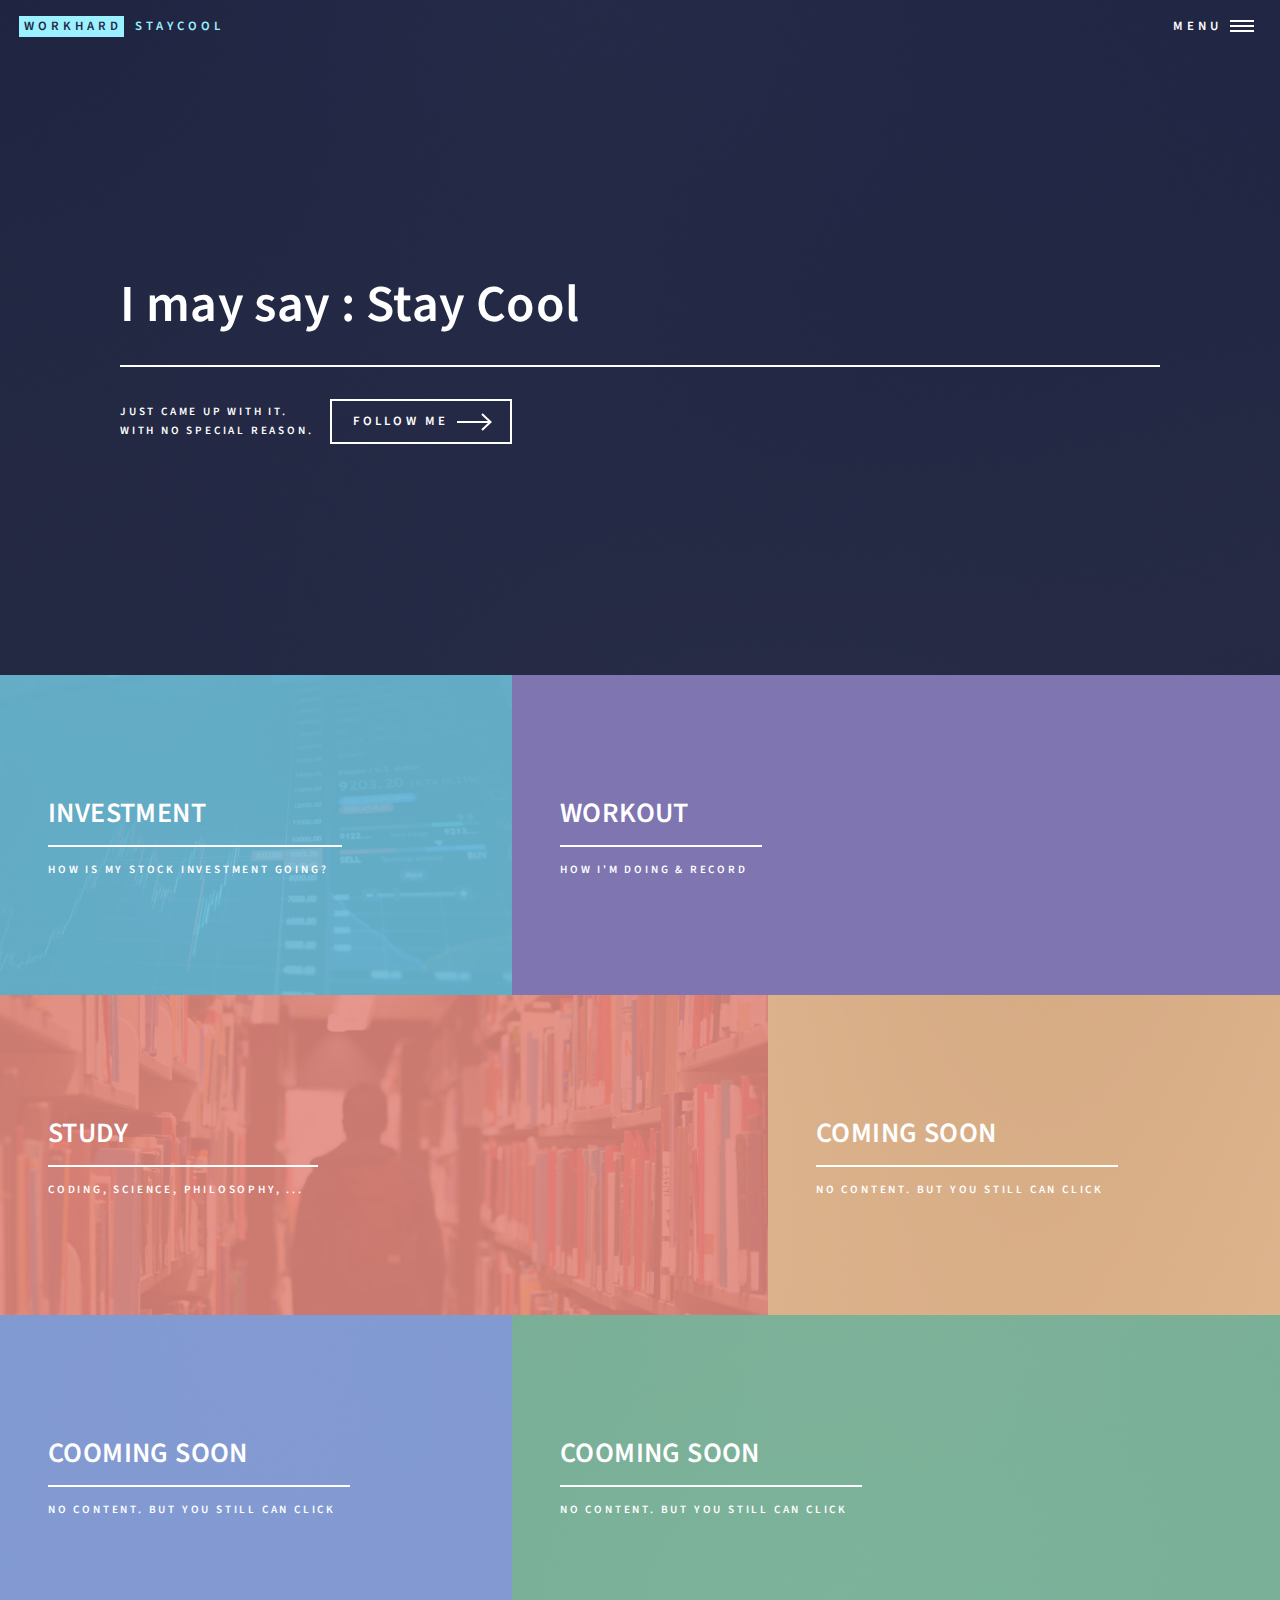
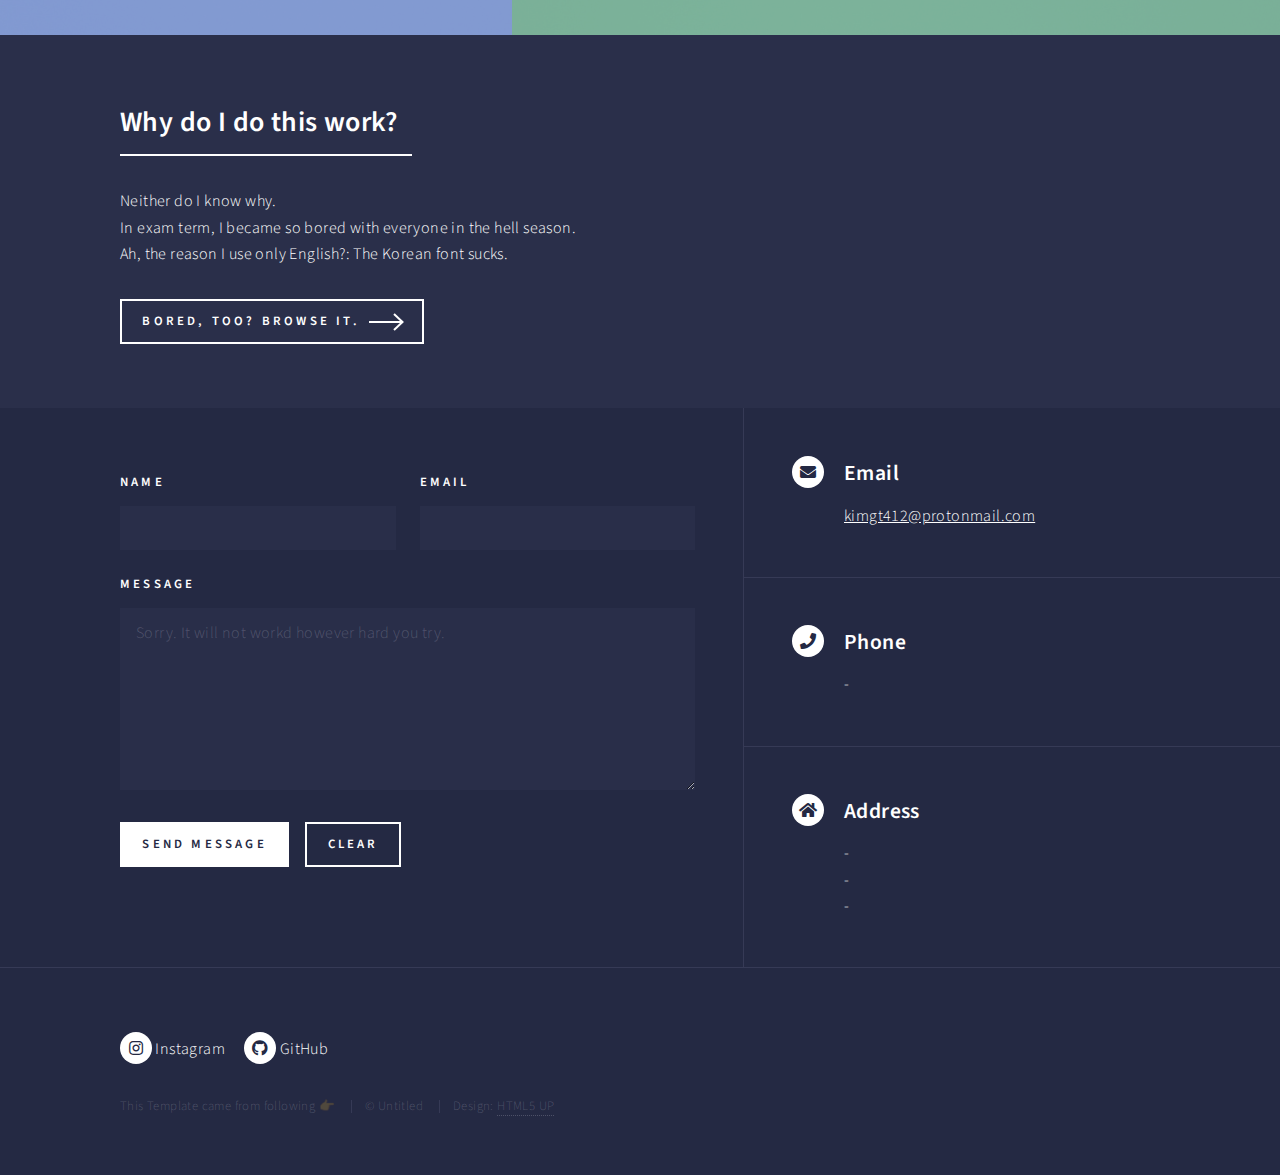
==== index.html @ 82e39ca2 "최초 편집한 전체 파일 올림." ====
<!DOCTYPE HTML>
<!--
	Forty by HTML5 UP
	html5up.net | @ajlkn
	Free for personal and commercial use under the CCA 3.0 license (html5up.net/license)
-->
<html>
	<head>
		<title>Forty by HTML5 UP</title>
		<meta charset="utf-8" />
		<meta name="viewport" content="width=device-width, initial-scale=1, user-scalable=no" />
		<link rel="stylesheet" href="assets/css/main.css" />
		<noscript><link rel="stylesheet" href="assets/css/noscript.css" /></noscript>
	</head>

	<body class="is-preload">

		<!-- Wrapper -->
			<div id="wrapper">

				<!-- Header -->
					<header id="header" class="alt">
						<a href="index.html" class="logo"><strong>WORKHARD</strong> <span>STAYCOOL</span></a>
						<nav>
							<a href="#menu">Menu</a>
						</nav>
					</header>

				<!-- Menu -->
					<nav id="menu">
						<ul class="links">
							<li><a href="index.html">Home</a></li>
							<li><a href="landing.html">Landing</a></li>
							<li><a href="generic.html">Generic</a></li>
							<li><a href="elements.html">Elements</a></li>
						</ul>
						<!-- <ul class="actions stacked">
							<li><a href="#" class="button primary fit">Get Started</a></li>
							<li><a href="#" class="button fit">Log In</a></li>
						</ul> -->
					</nav>

				<!-- Banner -->
					<section id="banner" class="major">
						<div class="inner">
							<header class="major">
								<h1>I may say : Stay Cool</h1>
							</header>
							<div class="content">
								<p>Just came up with it.<br />
								with no special reason.</p>
								<ul class="actions">
									<li><a href="#one" class="button next scrolly">FOLLOW ME</a></li>
								</ul>
							</div>
						</div>
					</section>

				<!-- Main -->
					<div id="main">

						<!-- One 첫번째 섹션 -->
							<section id="one" class="tiles">
								<article>
									<span class="image">
										<img src="images/photo-stock.jpg" alt="주식" />  <!-- images 파일에 넣어서 적용시켜야 한다! -->
									</span>
									<header class="major">
										<h3><a href="landing copy.html" class="link">INVESTMENT</a></h3>
										<p>HOW IS MY STOCK INVESTMENT GOING?</p>
									</header>
								</article>
								<article>
									<span class="image">
										<img src="images/photo-powerlift.jpg" alt="운동" />
									</span>
									<header class="major">
										<h3><a href="workout.html" class="link">WORKOUT</a></h3>
										<p>HOW I'M DOING & RECORD</p>
									</header>
								</article>
								<article>
									<span class="image">
										<img src="images/photo-study.jpg" alt="공부" />
									</span>
									<header class="major">
										<h3><a href="landing copy 2.html" class="link">STUDY</a></h3>
										<p>CODING, SCIENCE, PHILOSOPHY, ...</p>
									</header>
								</article>
								<article>
									<span class="image">
										<img src="images/pic04.jpg" alt="몰라" />
									</span>
									<header class="major">
										<h3><a href="landing.html" class="link">COMING SOON</a></h3>
										<p>NO CONTENT. BUT YOU STILL CAN CLICK</p>
									</header>
								</article>
								<article>
									<span class="image">
										<img src="images/pic05.jpg" alt="몰루" />
									</span>
									<header class="major">
										<h3><a href="landing.html" class="link">COOMING SOON</a></h3>
										<p>NO CONTENT. BUT YOU STILL CAN CLICK</p>
									</header>
								</article>
								<article>
									<span class="image">
										<img src="images/pic06.jpg" alt="몰랑" />
									</span>
									<header class="major">
										<h3><a href="landing.html" class="link">COOMING SOON</a></h3>
										<p>NO CONTENT. BUT YOU STILL CAN CLICK</p>
									</header>
								</article>
							</section>

						<!-- Two 두번째 섹션--> 
							<section id="two">
								<div class="inner">
									<header class="major">
										<h2>Why do I do this work?</h2>
									</header>
									<p>Neither do I know why.<br /> In exam term, I became so bored with everyone in the hell season. <br />Ah, the reason I use only English?: The Korean font sucks.</p>
									<ul class="actions">
										<li><a href="#one" class="button next scrolly">Bored, too? Browse it.</a></li>
									</ul>
								</div>
							</section>

					</div>

				<!-- Contact 홈페이지의 가장 아래 섹션-->
					<section id="contact">
						<div class="inner">
							<section>
								<form method="post" action="#">
									<div class="fields">
										<div class="field half">
											<label for="name">Name</label>
											<input type="text" name="name" id="name" />
										</div>
										<div class="field half">
											<label for="email">Email</label>
											<input type="text" name="email" id="email" />
										</div>
										<div class="field">
											<label for="message">Message</label>
											<textarea name="message" id="message" rows="6" placeholder="Sorry. It will not workd however hard you try."onfocus="placeholder=''" onblur="placeholder='Sorry. It will not workd however hard you try.'"></textarea>
											<!-- textarea 안에 placeholder 등의 속성을 추가 해 박스 안에 클릭하면 없어졌다가, 다른 데를 클릭하면 다시 나타나는 글씨를 추가함. -->
										</div>
									</div>
									<ul class="actions">
										<li><input type="submit" value="Send Message" class="primary" /></li>
										<li><input type="reset" value="Clear" /></li>
									</ul>
								</form>
							</section>
							<section class="split">
								<section>
									<div class="contact-method">
										<span class="icon solid alt fa-envelope"></span>
										<h3>Email</h3>
										<span><u>kimgt412@protonmail.com</u></span>
									</div>
								</section>
								<section>
									<div class="contact-method">
										<span class="icon solid alt fa-phone"></span>
										<h3>Phone</h3>
										<span>-</span>
									</div>
								</section>
								<section>
									<div class="contact-method">
										<span class="icon solid alt fa-home"></span>
										<h3>Address</h3>
										<span>-<br />
										-<br />
										-</span>
									</div>
								</section>
							</section>
						</div>
					</section>

				<!-- Footer -->
					<footer id="footer">
						<div class="inner">
							<ul class="icons">
								<!-- <li><a href="#" class="icon brands alt fa-twitter"><span class="label">Twitter</span></a></li> -->
								<!-- <li><a href="#" class="icon brands alt fa-facebook-f"><span class="label">Facebook</span></a></li> -->
								<li><a href="https://www.instagram.com/rxa_rbxo_02/" class="icon brands alt fa-instagram"><span class="label">   Instagram</span></a></li>
								<li><a href="https://github.com/easilyidentified" class="icon brands alt fa-github"><span class="label">   GitHub</span></a></li>
								<!-- <li><a href="#" class="icon brands alt fa-linkedin-in"><span class="label">LinkedIn</span></a></li> -->
							</ul>
							<ul class="copyright">
								<li>This Template came from following 👉</li>
								<li>&copy; Untitled</li>
								<li>Design: <a href="https://html5up.net">HTML5 UP</a></li>
							</ul>
						</div>
					</footer>

			</div>

		<!-- Scripts -->
			<script src="assets/js/jquery.min.js"></script>
			<script src="assets/js/jquery.scrolly.min.js"></script>
			<script src="assets/js/jquery.scrollex.min.js"></script>
			<script src="assets/js/browser.min.js"></script>
			<script src="assets/js/breakpoints.min.js"></script>
			<script src="assets/js/util.js"></script>
			<script src="assets/js/main.js"></script>

	</body>
</html>
---- assets/css/main.css ----
@import url(fontawesome-all.min.css);
@import url("https://fonts.googleapis.com/css?family=Source+Sans+Pro:300,300italic,600,600italic");

/*
	Forty by HTML5 UP
	html5up.net | @ajlkn
	Free for personal and commercial use under the CCA 3.0 license (html5up.net/license)
*/

html, body, div, span, applet, object,
iframe, h1, h2, h3, h4, h5, h6, p, blockquote,
pre, a, abbr, acronym, address, big, cite,
code, del, dfn, em, img, ins, kbd, q, s, samp,
small, strike, strong, sub, sup, tt, var, b,
u, i, center, dl, dt, dd, ol, ul, li, fieldset,
form, label, legend, table, caption, tbody,
tfoot, thead, tr, th, td, article, aside,
canvas, details, embed, figure, figcaption,
footer, header, hgroup, menu, nav, output, ruby,
section, summary, time, mark, audio, video {
	margin: 0;
	padding: 0;
	border: 0;
	font-size: 100%;
	font: inherit;
	vertical-align: baseline;}

article, aside, details, figcaption, figure,
footer, header, hgroup, menu, nav, section {
	display: block;}

body {
	line-height: 1;
}

ol, ul {
	list-style: none;
}

blockquote, q {
	quotes: none;
}

	blockquote:before, blockquote:after, q:before, q:after {
		content: '';
		content: none;
	}

table {
	border-collapse: collapse;
	border-spacing: 0;
}

body {
	-webkit-text-size-adjust: none;
}

mark {
	background-color: transparent;
	color: inherit;
}

input::-moz-focus-inner {
	border: 0;
	padding: 0;
}

input, select, textarea {
	-moz-appearance: none;
	-webkit-appearance: none;
	-ms-appearance: none;
	appearance: none;
}

/* Basic */

	@-ms-viewport {
		width: device-width;
	}

	body {
		-ms-overflow-style: scrollbar;
	}

	@media screen and (max-width: 480px) {

		html, body {
			min-width: 320px;
		}

	}

	html {
		box-sizing: border-box;
	}

	*, *:before, *:after {
		box-sizing: inherit;
	}

	body {
		background: #242943;
	}

		body.is-preload *, body.is-preload *:before, body.is-preload *:after {
			-moz-animation: none !important;
			-webkit-animation: none !important;
			-ms-animation: none !important;
			animation: none !important;
			-moz-transition: none !important;
			-webkit-transition: none !important;
			-ms-transition: none !important;
			transition: none !important;
		}

/* Type */

	body, input, select, textarea {
		color: #ffffff;
		font-family: "Source Sans Pro", Helvetica, sans-serif;
		font-size: 17pt;
		font-weight: 300;
		letter-spacing: 0.025em;
		line-height: 1.65;
	}

		@media screen and (max-width: 1680px) {

			body, input, select, textarea {
				font-size: 14pt;
			}

		}

		@media screen and (max-width: 1280px) {

			body, input, select, textarea {
				font-size: 12pt;
			}

		}

		@media screen and (max-width: 360px) {

			body, input, select, textarea {
				font-size: 11pt;
			}

		}

	a {
		-moz-transition: color 0.2s ease-in-out, border-bottom-color 0.2s ease-in-out;
		-webkit-transition: color 0.2s ease-in-out, border-bottom-color 0.2s ease-in-out;
		-ms-transition: color 0.2s ease-in-out, border-bottom-color 0.2s ease-in-out;
		transition: color 0.2s ease-in-out, border-bottom-color 0.2s ease-in-out;
		border-bottom: dotted 1px;
		color: inherit;
		text-decoration: none;
	}

		a:hover {
			border-bottom-color: transparent;
			color: #9bf1ff !important;
		}

		a:active {
			color: #53e3fb !important;
		}

	strong, b {
		color: #ffffff;
		font-weight: 600;
	}

	em, i {
		font-style: italic;
	}

	p {
		margin: 0 0 2em 0;
	}

	h1, h2, h3, h4, h5, h6 {
		color: #ffffff;
		font-weight: 600;
		line-height: 1.65;
		margin: 0 0 1em 0;
	}

		h1 a, h2 a, h3 a, h4 a, h5 a, h6 a {
			color: inherit;
			border-bottom: 0;
		}

	h1 {
		font-size: 2.5em;
	}

	h2 {
		font-size: 1.75em;
	}

	h3 {
		font-size: 1.35em;
	}

	h4 {
		font-size: 1.1em;
	}

	h5 {
		font-size: 0.9em;
	}

	h6 {
		font-size: 0.7em;
	}

	@media screen and (max-width: 736px) {

		h1 {
			font-size: 2em;
		}

		h2 {
			font-size: 1.5em;
		}

		h3 {
			font-size: 1.25em;
		}

	}

	sub {
		font-size: 0.8em;
		position: relative;
		top: 0.5em;
	}

	sup {
		font-size: 0.8em;
		position: relative;
		top: -0.5em;
	}

	blockquote {
		border-left: solid 4px rgba(212, 212, 255, 0.1);
		font-style: italic;
		margin: 0 0 2em 0;
		padding: 0.5em 0 0.5em 2em;
	}

	code {
		background: rgba(212, 212, 255, 0.035);
		font-family: "Courier New", monospace;
		font-size: 0.9em;
		margin: 0 0.25em;
		padding: 0.25em 0.65em;
	}

	pre {
		-webkit-overflow-scrolling: touch;
		font-family: "Courier New", monospace;
		font-size: 0.9em;
		margin: 0 0 2em 0;
	}

		pre code {
			display: block;
			line-height: 1.75;
			padding: 1em 1.5em;
			overflow-x: auto;
		}

	hr {
		border: 0;
		border-bottom: solid 1px rgba(212, 212, 255, 0.1);
		margin: 2em 0;
	}

		hr.major {
			margin: 3em 0;
		}

	.align-left {
		text-align: left;
	}

	.align-center {
		text-align: center;
	}

	.align-right {
		text-align: right;
	}

/* Row */

	.row {
		display: flex;
		flex-wrap: wrap;
		box-sizing: border-box;
		align-items: stretch;
	}

		.row > * {
			box-sizing: border-box;
		}

		.row.gtr-uniform > * > :last-child {
			margin-bottom: 0;
		}

		.row.aln-left {
			justify-content: flex-start;
		}

		.row.aln-center {
			justify-content: center;
		}

		.row.aln-right {
			justify-content: flex-end;
		}

		.row.aln-top {
			align-items: flex-start;
		}

		.row.aln-middle {
			align-items: center;
		}

		.row.aln-bottom {
			align-items: flex-end;
		}

		.row > .imp {
			order: -1;
		}

		.row > .col-1 {
			width: 8.33333%;
		}

		.row > .off-1 {
			margin-left: 8.33333%;
		}

		.row > .col-2 {
			width: 16.66667%;
		}

		.row > .off-2 {
			margin-left: 16.66667%;
		}

		.row > .col-3 {
			width: 25%;
		}

		.row > .off-3 {
			margin-left: 25%;
		}

		.row > .col-4 {
			width: 33.33333%;
		}

		.row > .off-4 {
			margin-left: 33.33333%;
		}

		.row > .col-5 {
			width: 41.66667%;
		}

		.row > .off-5 {
			margin-left: 41.66667%;
		}

		.row > .col-6 {
			width: 50%;
		}

		.row > .off-6 {
			margin-left: 50%;
		}

		.row > .col-7 {
			width: 58.33333%;
		}

		.row > .off-7 {
			margin-left: 58.33333%;
		}

		.row > .col-8 {
			width: 66.66667%;
		}

		.row > .off-8 {
			margin-left: 66.66667%;
		}

		.row > .col-9 {
			width: 75%;
		}

		.row > .off-9 {
			margin-left: 75%;
		}

		.row > .col-10 {
			width: 83.33333%;
		}

		.row > .off-10 {
			margin-left: 83.33333%;
		}

		.row > .col-11 {
			width: 91.66667%;
		}

		.row > .off-11 {
			margin-left: 91.66667%;
		}

		.row > .col-12 {
			width: 100%;
		}

		.row > .off-12 {
			margin-left: 100%;
		}

		.row.gtr-0 {
			margin-top: 0;
			margin-left: 0em;
		}

			.row.gtr-0 > * {
				padding: 0 0 0 0em;
			}

			.row.gtr-0.gtr-uniform {
				margin-top: 0em;
			}

				.row.gtr-0.gtr-uniform > * {
					padding-top: 0em;
				}

		.row.gtr-25 {
			margin-top: 0;
			margin-left: -0.5em;
		}

			.row.gtr-25 > * {
				padding: 0 0 0 0.5em;
			}

			.row.gtr-25.gtr-uniform {
				margin-top: -0.5em;
			}

				.row.gtr-25.gtr-uniform > * {
					padding-top: 0.5em;
				}

		.row.gtr-50 {
			margin-top: 0;
			margin-left: -1em;
		}

			.row.gtr-50 > * {
				padding: 0 0 0 1em;
			}

			.row.gtr-50.gtr-uniform {
				margin-top: -1em;
			}

				.row.gtr-50.gtr-uniform > * {
					padding-top: 1em;
				}

		.row {
			margin-top: 0;
			margin-left: -2em;
		}

			.row > * {
				padding: 0 0 0 2em;
			}

			.row.gtr-uniform {
				margin-top: -2em;
			}

				.row.gtr-uniform > * {
					padding-top: 2em;
				}

		.row.gtr-150 {
			margin-top: 0;
			margin-left: -3em;
		}

			.row.gtr-150 > * {
				padding: 0 0 0 3em;
			}

			.row.gtr-150.gtr-uniform {
				margin-top: -3em;
			}

				.row.gtr-150.gtr-uniform > * {
					padding-top: 3em;
				}

		.row.gtr-200 {
			margin-top: 0;
			margin-left: -4em;
		}

			.row.gtr-200 > * {
				padding: 0 0 0 4em;
			}

			.row.gtr-200.gtr-uniform {
				margin-top: -4em;
			}

				.row.gtr-200.gtr-uniform > * {
					padding-top: 4em;
				}

		@media screen and (max-width: 1680px) {

			.row {
				display: flex;
				flex-wrap: wrap;
				box-sizing: border-box;
				align-items: stretch;
			}

				.row > * {
					box-sizing: border-box;
				}

				.row.gtr-uniform > * > :last-child {
					margin-bottom: 0;
				}

				.row.aln-left {
					justify-content: flex-start;
				}

				.row.aln-center {
					justify-content: center;
				}

				.row.aln-right {
					justify-content: flex-end;
				}

				.row.aln-top {
					align-items: flex-start;
				}

				.row.aln-middle {
					align-items: center;
				}

				.row.aln-bottom {
					align-items: flex-end;
				}

				.row > .imp-xlarge {
					order: -1;
				}

				.row > .col-1-xlarge {
					width: 8.33333%;
				}

				.row > .off-1-xlarge {
					margin-left: 8.33333%;
				}

				.row > .col-2-xlarge {
					width: 16.66667%;
				}

				.row > .off-2-xlarge {
					margin-left: 16.66667%;
				}

				.row > .col-3-xlarge {
					width: 25%;
				}

				.row > .off-3-xlarge {
					margin-left: 25%;
				}

				.row > .col-4-xlarge {
					width: 33.33333%;
				}

				.row > .off-4-xlarge {
					margin-left: 33.33333%;
				}

				.row > .col-5-xlarge {
					width: 41.66667%;
				}

				.row > .off-5-xlarge {
					margin-left: 41.66667%;
				}

				.row > .col-6-xlarge {
					width: 50%;
				}

				.row > .off-6-xlarge {
					margin-left: 50%;
				}

				.row > .col-7-xlarge {
					width: 58.33333%;
				}

				.row > .off-7-xlarge {
					margin-left: 58.33333%;
				}

				.row > .col-8-xlarge {
					width: 66.66667%;
				}

				.row > .off-8-xlarge {
					margin-left: 66.66667%;
				}

				.row > .col-9-xlarge {
					width: 75%;
				}

				.row > .off-9-xlarge {
					margin-left: 75%;
				}

				.row > .col-10-xlarge {
					width: 83.33333%;
				}

				.row > .off-10-xlarge {
					margin-left: 83.33333%;
				}

				.row > .col-11-xlarge {
					width: 91.66667%;
				}

				.row > .off-11-xlarge {
					margin-left: 91.66667%;
				}

				.row > .col-12-xlarge {
					width: 100%;
				}

				.row > .off-12-xlarge {
					margin-left: 100%;
				}

				.row.gtr-0 {
					margin-top: 0;
					margin-left: 0em;
				}

					.row.gtr-0 > * {
						padding: 0 0 0 0em;
					}

					.row.gtr-0.gtr-uniform {
						margin-top: 0em;
					}

						.row.gtr-0.gtr-uniform > * {
							padding-top: 0em;
						}

				.row.gtr-25 {
					margin-top: 0;
					margin-left: -0.5em;
				}

					.row.gtr-25 > * {
						padding: 0 0 0 0.5em;
					}

					.row.gtr-25.gtr-uniform {
						margin-top: -0.5em;
					}

						.row.gtr-25.gtr-uniform > * {
							padding-top: 0.5em;
						}

				.row.gtr-50 {
					margin-top: 0;
					margin-left: -1em;
				}

					.row.gtr-50 > * {
						padding: 0 0 0 1em;
					}

					.row.gtr-50.gtr-uniform {
						margin-top: -1em;
					}

						.row.gtr-50.gtr-uniform > * {
							padding-top: 1em;
						}

				.row {
					margin-top: 0;
					margin-left: -2em;
				}

					.row > * {
						padding: 0 0 0 2em;
					}

					.row.gtr-uniform {
						margin-top: -2em;
					}

						.row.gtr-uniform > * {
							padding-top: 2em;
						}

				.row.gtr-150 {
					margin-top: 0;
					margin-left: -3em;
				}

					.row.gtr-150 > * {
						padding: 0 0 0 3em;
					}

					.row.gtr-150.gtr-uniform {
						margin-top: -3em;
					}

						.row.gtr-150.gtr-uniform > * {
							padding-top: 3em;
						}

				.row.gtr-200 {
					margin-top: 0;
					margin-left: -4em;
				}

					.row.gtr-200 > * {
						padding: 0 0 0 4em;
					}

					.row.gtr-200.gtr-uniform {
						margin-top: -4em;
					}

						.row.gtr-200.gtr-uniform > * {
							padding-top: 4em;
						}

		}

		@media screen and (max-width: 1280px) {

			.row {
				display: flex;
				flex-wrap: wrap;
				box-sizing: border-box;
				align-items: stretch;
			}

				.row > * {
					box-sizing: border-box;
				}

				.row.gtr-uniform > * > :last-child {
					margin-bottom: 0;
				}

				.row.aln-left {
					justify-content: flex-start;
				}

				.row.aln-center {
					justify-content: center;
				}

				.row.aln-right {
					justify-content: flex-end;
				}

				.row.aln-top {
					align-items: flex-start;
				}

				.row.aln-middle {
					align-items: center;
				}

				.row.aln-bottom {
					align-items: flex-end;
				}

				.row > .imp-large {
					order: -1;
				}

				.row > .col-1-large {
					width: 8.33333%;
				}

				.row > .off-1-large {
					margin-left: 8.33333%;
				}

				.row > .col-2-large {
					width: 16.66667%;
				}

				.row > .off-2-large {
					margin-left: 16.66667%;
				}

				.row > .col-3-large {
					width: 25%;
				}

				.row > .off-3-large {
					margin-left: 25%;
				}

				.row > .col-4-large {
					width: 33.33333%;
				}

				.row > .off-4-large {
					margin-left: 33.33333%;
				}

				.row > .col-5-large {
					width: 41.66667%;
				}

				.row > .off-5-large {
					margin-left: 41.66667%;
				}

				.row > .col-6-large {
					width: 50%;
				}

				.row > .off-6-large {
					margin-left: 50%;
				}

				.row > .col-7-large {
					width: 58.33333%;
				}

				.row > .off-7-large {
					margin-left: 58.33333%;
				}

				.row > .col-8-large {
					width: 66.66667%;
				}

				.row > .off-8-large {
					margin-left: 66.66667%;
				}

				.row > .col-9-large {
					width: 75%;
				}

				.row > .off-9-large {
					margin-left: 75%;
				}

				.row > .col-10-large {
					width: 83.33333%;
				}

				.row > .off-10-large {
					margin-left: 83.33333%;
				}

				.row > .col-11-large {
					width: 91.66667%;
				}

				.row > .off-11-large {
					margin-left: 91.66667%;
				}

				.row > .col-12-large {
					width: 100%;
				}

				.row > .off-12-large {
					margin-left: 100%;
				}

				.row.gtr-0 {
					margin-top: 0;
					margin-left: 0em;
				}

					.row.gtr-0 > * {
						padding: 0 0 0 0em;
					}

					.row.gtr-0.gtr-uniform {
						margin-top: 0em;
					}

						.row.gtr-0.gtr-uniform > * {
							padding-top: 0em;
						}

				.row.gtr-25 {
					margin-top: 0;
					margin-left: -0.375em;
				}

					.row.gtr-25 > * {
						padding: 0 0 0 0.375em;
					}

					.row.gtr-25.gtr-uniform {
						margin-top: -0.375em;
					}

						.row.gtr-25.gtr-uniform > * {
							padding-top: 0.375em;
						}

				.row.gtr-50 {
					margin-top: 0;
					margin-left: -0.75em;
				}

					.row.gtr-50 > * {
						padding: 0 0 0 0.75em;
					}

					.row.gtr-50.gtr-uniform {
						margin-top: -0.75em;
					}

						.row.gtr-50.gtr-uniform > * {
							padding-top: 0.75em;
						}

				.row {
					margin-top: 0;
					margin-left: -1.5em;
				}

					.row > * {
						padding: 0 0 0 1.5em;
					}

					.row.gtr-uniform {
						margin-top: -1.5em;
					}

						.row.gtr-uniform > * {
							padding-top: 1.5em;
						}

				.row.gtr-150 {
					margin-top: 0;
					margin-left: -2.25em;
				}

					.row.gtr-150 > * {
						padding: 0 0 0 2.25em;
					}

					.row.gtr-150.gtr-uniform {
						margin-top: -2.25em;
					}

						.row.gtr-150.gtr-uniform > * {
							padding-top: 2.25em;
						}

				.row.gtr-200 {
					margin-top: 0;
					margin-left: -3em;
				}

					.row.gtr-200 > * {
						padding: 0 0 0 3em;
					}

					.row.gtr-200.gtr-uniform {
						margin-top: -3em;
					}

						.row.gtr-200.gtr-uniform > * {
							padding-top: 3em;
						}

		}

		@media screen and (max-width: 980px) {

			.row {
				display: flex;
				flex-wrap: wrap;
				box-sizing: border-box;
				align-items: stretch;
			}

				.row > * {
					box-sizing: border-box;
				}

				.row.gtr-uniform > * > :last-child {
					margin-bottom: 0;
				}

				.row.aln-left {
					justify-content: flex-start;
				}

				.row.aln-center {
					justify-content: center;
				}

				.row.aln-right {
					justify-content: flex-end;
				}

				.row.aln-top {
					align-items: flex-start;
				}

				.row.aln-middle {
					align-items: center;
				}

				.row.aln-bottom {
					align-items: flex-end;
				}

				.row > .imp-medium {
					order: -1;
				}

				.row > .col-1-medium {
					width: 8.33333%;
				}

				.row > .off-1-medium {
					margin-left: 8.33333%;
				}

				.row > .col-2-medium {
					width: 16.66667%;
				}

				.row > .off-2-medium {
					margin-left: 16.66667%;
				}

				.row > .col-3-medium {
					width: 25%;
				}

				.row > .off-3-medium {
					margin-left: 25%;
				}

				.row > .col-4-medium {
					width: 33.33333%;
				}

				.row > .off-4-medium {
					margin-left: 33.33333%;
				}

				.row > .col-5-medium {
					width: 41.66667%;
				}

				.row > .off-5-medium {
					margin-left: 41.66667%;
				}

				.row > .col-6-medium {
					width: 50%;
				}

				.row > .off-6-medium {
					margin-left: 50%;
				}

				.row > .col-7-medium {
					width: 58.33333%;
				}

				.row > .off-7-medium {
					margin-left: 58.33333%;
				}

				.row > .col-8-medium {
					width: 66.66667%;
				}

				.row > .off-8-medium {
					margin-left: 66.66667%;
				}

				.row > .col-9-medium {
					width: 75%;
				}

				.row > .off-9-medium {
					margin-left: 75%;
				}

				.row > .col-10-medium {
					width: 83.33333%;
				}

				.row > .off-10-medium {
					margin-left: 83.33333%;
				}

				.row > .col-11-medium {
					width: 91.66667%;
				}

				.row > .off-11-medium {
					margin-left: 91.66667%;
				}

				.row > .col-12-medium {
					width: 100%;
				}

				.row > .off-12-medium {
					margin-left: 100%;
				}

				.row.gtr-0 {
					margin-top: 0;
					margin-left: 0em;
				}

					.row.gtr-0 > * {
						padding: 0 0 0 0em;
					}

					.row.gtr-0.gtr-uniform {
						margin-top: 0em;
					}

						.row.gtr-0.gtr-uniform > * {
							padding-top: 0em;
						}

				.row.gtr-25 {
					margin-top: 0;
					margin-left: -0.375em;
				}

					.row.gtr-25 > * {
						padding: 0 0 0 0.375em;
					}

					.row.gtr-25.gtr-uniform {
						margin-top: -0.375em;
					}

						.row.gtr-25.gtr-uniform > * {
							padding-top: 0.375em;
						}

				.row.gtr-50 {
					margin-top: 0;
					margin-left: -0.75em;
				}

					.row.gtr-50 > * {
						padding: 0 0 0 0.75em;
					}

					.row.gtr-50.gtr-uniform {
						margin-top: -0.75em;
					}

						.row.gtr-50.gtr-uniform > * {
							padding-top: 0.75em;
						}

				.row {
					margin-top: 0;
					margin-left: -1.5em;
				}

					.row > * {
						padding: 0 0 0 1.5em;
					}

					.row.gtr-uniform {
						margin-top: -1.5em;
					}

						.row.gtr-uniform > * {
							padding-top: 1.5em;
						}

				.row.gtr-150 {
					margin-top: 0;
					margin-left: -2.25em;
				}

					.row.gtr-150 > * {
						padding: 0 0 0 2.25em;
					}

					.row.gtr-150.gtr-uniform {
						margin-top: -2.25em;
					}

						.row.gtr-150.gtr-uniform > * {
							padding-top: 2.25em;
						}

				.row.gtr-200 {
					margin-top: 0;
					margin-left: -3em;
				}

					.row.gtr-200 > * {
						padding: 0 0 0 3em;
					}

					.row.gtr-200.gtr-uniform {
						margin-top: -3em;
					}

						.row.gtr-200.gtr-uniform > * {
							padding-top: 3em;
						}

		}

		@media screen and (max-width: 736px) {

			.row {
				display: flex;
				flex-wrap: wrap;
				box-sizing: border-box;
				align-items: stretch;
			}

				.row > * {
					box-sizing: border-box;
				}

				.row.gtr-uniform > * > :last-child {
					margin-bottom: 0;
				}

				.row.aln-left {
					justify-content: flex-start;
				}

				.row.aln-center {
					justify-content: center;
				}

				.row.aln-right {
					justify-content: flex-end;
				}

				.row.aln-top {
					align-items: flex-start;
				}

				.row.aln-middle {
					align-items: center;
				}

				.row.aln-bottom {
					align-items: flex-end;
				}

				.row > .imp-small {
					order: -1;
				}

				.row > .col-1-small {
					width: 8.33333%;
				}

				.row > .off-1-small {
					margin-left: 8.33333%;
				}

				.row > .col-2-small {
					width: 16.66667%;
				}

				.row > .off-2-small {
					margin-left: 16.66667%;
				}

				.row > .col-3-small {
					width: 25%;
				}

				.row > .off-3-small {
					margin-left: 25%;
				}

				.row > .col-4-small {
					width: 33.33333%;
				}

				.row > .off-4-small {
					margin-left: 33.33333%;
				}

				.row > .col-5-small {
					width: 41.66667%;
				}

				.row > .off-5-small {
					margin-left: 41.66667%;
				}

				.row > .col-6-small {
					width: 50%;
				}

				.row > .off-6-small {
					margin-left: 50%;
				}

				.row > .col-7-small {
					width: 58.33333%;
				}

				.row > .off-7-small {
					margin-left: 58.33333%;
				}

				.row > .col-8-small {
					width: 66.66667%;
				}

				.row > .off-8-small {
					margin-left: 66.66667%;
				}

				.row > .col-9-small {
					width: 75%;
				}

				.row > .off-9-small {
					margin-left: 75%;
				}

				.row > .col-10-small {
					width: 83.33333%;
				}

				.row > .off-10-small {
					margin-left: 83.33333%;
				}

				.row > .col-11-small {
					width: 91.66667%;
				}

				.row > .off-11-small {
					margin-left: 91.66667%;
				}

				.row > .col-12-small {
					width: 100%;
				}

				.row > .off-12-small {
					margin-left: 100%;
				}

				.row.gtr-0 {
					margin-top: 0;
					margin-left: 0em;
				}

					.row.gtr-0 > * {
						padding: 0 0 0 0em;
					}

					.row.gtr-0.gtr-uniform {
						margin-top: 0em;
					}

						.row.gtr-0.gtr-uniform > * {
							padding-top: 0em;
						}

				.row.gtr-25 {
					margin-top: 0;
					margin-left: -0.3125em;
				}

					.row.gtr-25 > * {
						padding: 0 0 0 0.3125em;
					}

					.row.gtr-25.gtr-uniform {
						margin-top: -0.3125em;
					}

						.row.gtr-25.gtr-uniform > * {
							padding-top: 0.3125em;
						}

				.row.gtr-50 {
					margin-top: 0;
					margin-left: -0.625em;
				}

					.row.gtr-50 > * {
						padding: 0 0 0 0.625em;
					}

					.row.gtr-50.gtr-uniform {
						margin-top: -0.625em;
					}

						.row.gtr-50.gtr-uniform > * {
							padding-top: 0.625em;
						}

				.row {
					margin-top: 0;
					margin-left: -1.25em;
				}

					.row > * {
						padding: 0 0 0 1.25em;
					}

					.row.gtr-uniform {
						margin-top: -1.25em;
					}

						.row.gtr-uniform > * {
							padding-top: 1.25em;
						}

				.row.gtr-150 {
					margin-top: 0;
					margin-left: -1.875em;
				}

					.row.gtr-150 > * {
						padding: 0 0 0 1.875em;
					}

					.row.gtr-150.gtr-uniform {
						margin-top: -1.875em;
					}

						.row.gtr-150.gtr-uniform > * {
							padding-top: 1.875em;
						}

				.row.gtr-200 {
					margin-top: 0;
					margin-left: -2.5em;
				}

					.row.gtr-200 > * {
						padding: 0 0 0 2.5em;
					}

					.row.gtr-200.gtr-uniform {
						margin-top: -2.5em;
					}

						.row.gtr-200.gtr-uniform > * {
							padding-top: 2.5em;
						}

		}

		@media screen and (max-width: 480px) {

			.row {
				display: flex;
				flex-wrap: wrap;
				box-sizing: border-box;
				align-items: stretch;
			}

				.row > * {
					box-sizing: border-box;
				}

				.row.gtr-uniform > * > :last-child {
					margin-bottom: 0;
				}

				.row.aln-left {
					justify-content: flex-start;
				}

				.row.aln-center {
					justify-content: center;
				}

				.row.aln-right {
					justify-content: flex-end;
				}

				.row.aln-top {
					align-items: flex-start;
				}

				.row.aln-middle {
					align-items: center;
				}

				.row.aln-bottom {
					align-items: flex-end;
				}

				.row > .imp-xsmall {
					order: -1;
				}

				.row > .col-1-xsmall {
					width: 8.33333%;
				}

				.row > .off-1-xsmall {
					margin-left: 8.33333%;
				}

				.row > .col-2-xsmall {
					width: 16.66667%;
				}

				.row > .off-2-xsmall {
					margin-left: 16.66667%;
				}

				.row > .col-3-xsmall {
					width: 25%;
				}

				.row > .off-3-xsmall {
					margin-left: 25%;
				}

				.row > .col-4-xsmall {
					width: 33.33333%;
				}

				.row > .off-4-xsmall {
					margin-left: 33.33333%;
				}

				.row > .col-5-xsmall {
					width: 41.66667%;
				}

				.row > .off-5-xsmall {
					margin-left: 41.66667%;
				}

				.row > .col-6-xsmall {
					width: 50%;
				}

				.row > .off-6-xsmall {
					margin-left: 50%;
				}

				.row > .col-7-xsmall {
					width: 58.33333%;
				}

				.row > .off-7-xsmall {
					margin-left: 58.33333%;
				}

				.row > .col-8-xsmall {
					width: 66.66667%;
				}

				.row > .off-8-xsmall {
					margin-left: 66.66667%;
				}

				.row > .col-9-xsmall {
					width: 75%;
				}

				.row > .off-9-xsmall {
					margin-left: 75%;
				}

				.row > .col-10-xsmall {
					width: 83.33333%;
				}

				.row > .off-10-xsmall {
					margin-left: 83.33333%;
				}

				.row > .col-11-xsmall {
					width: 91.66667%;
				}

				.row > .off-11-xsmall {
					margin-left: 91.66667%;
				}

				.row > .col-12-xsmall {
					width: 100%;
				}

				.row > .off-12-xsmall {
					margin-left: 100%;
				}

				.row.gtr-0 {
					margin-top: 0;
					margin-left: 0em;
				}

					.row.gtr-0 > * {
						padding: 0 0 0 0em;
					}

					.row.gtr-0.gtr-uniform {
						margin-top: 0em;
					}

						.row.gtr-0.gtr-uniform > * {
							padding-top: 0em;
						}

				.row.gtr-25 {
					margin-top: 0;
					margin-left: -0.3125em;
				}

					.row.gtr-25 > * {
						padding: 0 0 0 0.3125em;
					}

					.row.gtr-25.gtr-uniform {
						margin-top: -0.3125em;
					}

						.row.gtr-25.gtr-uniform > * {
							padding-top: 0.3125em;
						}

				.row.gtr-50 {
					margin-top: 0;
					margin-left: -0.625em;
				}

					.row.gtr-50 > * {
						padding: 0 0 0 0.625em;
					}

					.row.gtr-50.gtr-uniform {
						margin-top: -0.625em;
					}

						.row.gtr-50.gtr-uniform > * {
							padding-top: 0.625em;
						}

				.row {
					margin-top: 0;
					margin-left: -1.25em;
				}

					.row > * {
						padding: 0 0 0 1.25em;
					}

					.row.gtr-uniform {
						margin-top: -1.25em;
					}

						.row.gtr-uniform > * {
							padding-top: 1.25em;
						}

				.row.gtr-150 {
					margin-top: 0;
					margin-left: -1.875em;
				}

					.row.gtr-150 > * {
						padding: 0 0 0 1.875em;
					}

					.row.gtr-150.gtr-uniform {
						margin-top: -1.875em;
					}

						.row.gtr-150.gtr-uniform > * {
							padding-top: 1.875em;
						}

				.row.gtr-200 {
					margin-top: 0;
					margin-left: -2.5em;
				}

					.row.gtr-200 > * {
						padding: 0 0 0 2.5em;
					}

					.row.gtr-200.gtr-uniform {
						margin-top: -2.5em;
					}

						.row.gtr-200.gtr-uniform > * {
							padding-top: 2.5em;
						}

		}

/* Section/Article */

	section.special, article.special {
		text-align: center;
	}

	header.major {
		width: -moz-max-content;
		width: -webkit-max-content;
		width: -ms-max-content;
		width: max-content;
		margin-bottom: 2em;
	}

		header.major > :first-child {
			margin-bottom: 0;
			width: calc(100% + 0.5em);
		}

			header.major > :first-child:after {
				content: '';
				background-color: #ffffff;
				display: block;
				height: 2px;
				margin: 0.325em 0 0.5em 0;
				width: 100%;
			}

		header.major > p {
			font-size: 0.7em;
			font-weight: 600;
			letter-spacing: 0.25em;
			margin-bottom: 0;
			text-transform: uppercase;
		}

		body.is-ie header.major > :first-child:after {
			max-width: 9em;
		}

		body.is-ie header.major > h1:after {
			max-width: 100% !important;
		}

	@media screen and (max-width: 736px) {

		header.major > p br {
			display: none;
		}

	}

/* Form */

	form {
		margin: 0 0 2em 0;
	}

		form > :last-child {
			margin-bottom: 0;
		}

		form > .fields {
			display: -moz-flex;
			display: -webkit-flex;
			display: -ms-flex;
			display: flex;
			-moz-flex-wrap: wrap;
			-webkit-flex-wrap: wrap;
			-ms-flex-wrap: wrap;
			flex-wrap: wrap;
			width: calc(100% + 3em);
			margin: -1.5em 0 2em -1.5em;
		}

			form > .fields > .field {
				-moz-flex-grow: 0;
				-webkit-flex-grow: 0;
				-ms-flex-grow: 0;
				flex-grow: 0;
				-moz-flex-shrink: 0;
				-webkit-flex-shrink: 0;
				-ms-flex-shrink: 0;
				flex-shrink: 0;
				padding: 1.5em 0 0 1.5em;
				width: calc(100% - 1.5em);
			}

				form > .fields > .field.half {
					width: calc(50% - 0.75em);
				}

				form > .fields > .field.third {
					width: calc(100%/3 - 0.5em);
				}

				form > .fields > .field.quarter {
					width: calc(25% - 0.375em);
				}

		@media screen and (max-width: 480px) {

			form > .fields {
				width: calc(100% + 3em);
				margin: -1.5em 0 2em -1.5em;
			}

				form > .fields > .field {
					padding: 1.5em 0 0 1.5em;
					width: calc(100% - 1.5em);
				}

					form > .fields > .field.half {
						width: calc(100% - 1.5em);
					}

					form > .fields > .field.third {
						width: calc(100% - 1.5em);
					}

					form > .fields > .field.quarter {
						width: calc(100% - 1.5em);
					}

		}

	label {
		color: #ffffff;
		display: block;
		font-size: 0.8em;
		font-weight: 600;
		letter-spacing: 0.25em;
		margin: 0 0 1em 0;
		text-transform: uppercase;
	}

	input[type="text"],
	input[type="password"],
	input[type="email"],
	input[type="tel"],
	input[type="search"],
	input[type="url"],
	select,
	textarea {
		-moz-appearance: none;
		-webkit-appearance: none;
		-ms-appearance: none;
		appearance: none;
		background: rgba(212, 212, 255, 0.035);
		border: none;
		border-radius: 0;
		color: inherit;
		display: block;
		outline: 0;
		padding: 0 1em;
		text-decoration: none;
		width: 100%;
	}

		input[type="text"]:invalid,
		input[type="password"]:invalid,
		input[type="email"]:invalid,
		input[type="tel"]:invalid,
		input[type="search"]:invalid,
		input[type="url"]:invalid,
		select:invalid,
		textarea:invalid {
			box-shadow: none;
		}

		input[type="text"]:focus,
		input[type="password"]:focus,
		input[type="email"]:focus,
		input[type="tel"]:focus,
		input[type="search"]:focus,
		input[type="url"]:focus,
		select:focus,
		textarea:focus {
			border-color: #9bf1ff;
			box-shadow: 0 0 0 2px #9bf1ff;
		}

	select {
		background-image: url("data:image/svg+xml;charset=utf8,%3Csvg xmlns='http://www.w3.org/2000/svg' width='40' height='40' preserveAspectRatio='none' viewBox='0 0 40 40'%3E%3Cpath d='M9.4,12.3l10.4,10.4l10.4-10.4c0.2-0.2,0.5-0.4,0.9-0.4c0.3,0,0.6,0.1,0.9,0.4l3.3,3.3c0.2,0.2,0.4,0.5,0.4,0.9 c0,0.4-0.1,0.6-0.4,0.9L20.7,31.9c-0.2,0.2-0.5,0.4-0.9,0.4c-0.3,0-0.6-0.1-0.9-0.4L4.3,17.3c-0.2-0.2-0.4-0.5-0.4-0.9 c0-0.4,0.1-0.6,0.4-0.9l3.3-3.3c0.2-0.2,0.5-0.4,0.9-0.4S9.1,12.1,9.4,12.3z' fill='rgba(212, 212, 255, 0.1)' /%3E%3C/svg%3E");
		background-size: 1.25rem;
		background-repeat: no-repeat;
		background-position: calc(100% - 1rem) center;
		height: 2.75em;
		padding-right: 2.75em;
		text-overflow: ellipsis;
	}

		select option {
			color: #ffffff;
			background: #242943;
		}

		select:focus::-ms-value {
			background-color: transparent;
		}

		select::-ms-expand {
			display: none;
		}

	input[type="text"],
	input[type="password"],
	input[type="email"],
	input[type="tel"],
	input[type="search"],
	input[type="url"],
	select {
		height: 2.75em;
	}

	textarea {
		padding: 0.75em 1em;
	}

	input[type="checkbox"],
	input[type="radio"] {
		-moz-appearance: none;
		-webkit-appearance: none;
		-ms-appearance: none;
		appearance: none;
		display: block;
		float: left;
		margin-right: -2em;
		opacity: 0;
		width: 1em;
		z-index: -1;
	}

		input[type="checkbox"] + label,
		input[type="radio"] + label {
			text-decoration: none;
			color: #ffffff;
			cursor: pointer;
			display: inline-block;
			font-weight: 300;
			padding-left: 2.65em;
			padding-right: 0.75em;
			position: relative;
		}

			input[type="checkbox"] + label:before,
			input[type="radio"] + label:before {
				-moz-osx-font-smoothing: grayscale;
				-webkit-font-smoothing: antialiased;
				display: inline-block;
				font-style: normal;
				font-variant: normal;
				text-rendering: auto;
				line-height: 1;
				text-transform: none !important;
				font-family: 'Font Awesome 5 Free';
				font-weight: 900;
			}

			input[type="checkbox"] + label:before,
			input[type="radio"] + label:before {
				background: rgba(212, 212, 255, 0.035);
				content: '';
				display: inline-block;
				font-size: 0.8em;
				height: 2.0625em;
				left: 0;
				letter-spacing: 0;
				line-height: 2.0625em;
				position: absolute;
				text-align: center;
				top: 0;
				width: 2.0625em;
			}

		input[type="checkbox"]:checked + label:before,
		input[type="radio"]:checked + label:before {
			background: #ffffff;
			border-color: #9bf1ff;
			content: '\f00c';
			color: #242943;
		}

		input[type="checkbox"]:focus + label:before,
		input[type="radio"]:focus + label:before {
			box-shadow: 0 0 0 2px #9bf1ff;
		}

	input[type="radio"] + label:before {
		border-radius: 100%;
	}

	::-webkit-input-placeholder {
		color: rgba(244, 244, 255, 0.2) !important;
		opacity: 1.0;
	}

	:-moz-placeholder {
		color: rgba(244, 244, 255, 0.2) !important;
		opacity: 1.0;
	}

	::-moz-placeholder {
		color: rgba(244, 244, 255, 0.2) !important;
		opacity: 1.0;
	}

	:-ms-input-placeholder {
		color: rgba(244, 244, 255, 0.2) !important;
		opacity: 1.0;
	}

/* Box */

	.box {
		border: solid 1px rgba(212, 212, 255, 0.1);
		margin-bottom: 2em;
		padding: 1.5em;
	}

		.box > :last-child,
		.box > :last-child > :last-child,
		.box > :last-child > :last-child > :last-child {
			margin-bottom: 0;
		}

		.box.alt {
			border: 0;
			border-radius: 0;
			padding: 0;
		}

/* Icon */

	.icon {
		text-decoration: none;
		border-bottom: none;
		position: relative;
	}

		.icon:before {
			-moz-osx-font-smoothing: grayscale;
			-webkit-font-smoothing: antialiased;
			display: inline-block;
			font-style: normal;
			font-variant: normal;
			text-rendering: auto;
			line-height: 1;
			text-transform: none !important;
			font-family: 'Font Awesome 5 Free';
			font-weight: 400;
		}
/* 
		.icon > .label {
			display: none;
		} */
/* 페이지 맨 아래 SNS 아이콘이 있는데, 거기에 각각의 아이콘의 이름(라벨)이 안 보이게 해 두었는데, 이를 보이게 함. */

		.icon:before {
			line-height: inherit;
		}

		.icon.solid:before {
			font-weight: 900;
		}

		.icon.brands:before {
			font-family: 'Font Awesome 5 Brands';
		}

		.icon.alt:before {
			background-color: #ffffff;
			border-radius: 100%;
			color: #242943;
			display: inline-block;
			height: 2em;
			line-height: 2em;
			text-align: center;
			width: 2em;
		}

	a.icon.alt:before {
		-moz-transition: background-color 0.2s ease-in-out;
		-webkit-transition: background-color 0.2s ease-in-out;
		-ms-transition: background-color 0.2s ease-in-out;
		transition: background-color 0.2s ease-in-out;
	}

	a.icon.alt:hover:before {
		background-color: #6fc3df;
	}

	a.icon.alt:active:before {
		background-color: #37a6cb;
	}

/* Image */

	.image {
		border: 0;
		display: inline-block;
		position: relative;
	}

		.image img {
			display: block;
		}

		.image.left, .image.right {
			max-width: 30%;
		}

			.image.left img, .image.right img {
				width: 100%;
			}

		.image.left {
			float: left;
			margin: 0 1.5em 1.25em 0;
			top: 0.25em;
		}

		.image.right {
			float: right;
			margin: 0 0 1.25em 1.5em;
			top: 0.25em;
		}

		.image.fit {
			display: block;
			margin: 0 0 2em 0;
			width: 100%;
		}

			.image.fit img {
				width: 100%;
			}

		.image.main {
			display: block;
			margin: 2.5em 0;
			width: 100%;
		}

			.image.main img {
				width: 100%;
			}

			@media screen and (max-width: 736px) {

				.image.main {
					margin: 1.5em 0;
				}

			}

/* List */

	ol {
		list-style: decimal;
		margin: 0 0 2em 0;
		padding-left: 1.25em;
	}

		ol li {
			padding-left: 0.25em;
		}

	ul {
		list-style: disc;
		margin: 0 0 2em 0;
		padding-left: 1em;
	}

		ul li {
			padding-left: 0.5em;
		}

		ul.alt {
			list-style: none;
			padding-left: 0;
		}

			ul.alt li {
				border-top: solid 1px rgba(212, 212, 255, 0.1);
				padding: 0.5em 0;
			}

				ul.alt li:first-child {
					border-top: 0;
					padding-top: 0;
				}

	dl {
		margin: 0 0 2em 0;
	}

		dl dt {
			display: block;
			font-weight: 600;
			margin: 0 0 1em 0;
		}

		dl dd {
			margin-left: 2em;
		}

/* Actions */

	ul.actions {
		display: -moz-flex;
		display: -webkit-flex;
		display: -ms-flex;
		display: flex;
		cursor: default;
		list-style: none;
		margin-left: -1em;
		padding-left: 0;
	}

		ul.actions li {
			padding: 0 0 0 1em;
			vertical-align: middle;
		}

		ul.actions.special {
			-moz-justify-content: center;
			-webkit-justify-content: center;
			-ms-justify-content: center;
			justify-content: center;
			width: 100%;
			margin-left: 0;
		}

			ul.actions.special li:first-child {
				padding-left: 0;
			}

		ul.actions.stacked {
			-moz-flex-direction: column;
			-webkit-flex-direction: column;
			-ms-flex-direction: column;
			flex-direction: column;
			margin-left: 0;
		}

			ul.actions.stacked li {
				padding: 1.3em 0 0 0;
			}

				ul.actions.stacked li:first-child {
					padding-top: 0;
				}

		ul.actions.fit {
			width: calc(100% + 1em);
		}

			ul.actions.fit li {
				-moz-flex-grow: 1;
				-webkit-flex-grow: 1;
				-ms-flex-grow: 1;
				flex-grow: 1;
				-moz-flex-shrink: 1;
				-webkit-flex-shrink: 1;
				-ms-flex-shrink: 1;
				flex-shrink: 1;
				width: 100%;
			}

				ul.actions.fit li > * {
					width: 100%;
				}

			ul.actions.fit.stacked {
				width: 100%;
			}

/* Icons */

	ul.icons {
		cursor: default;
		list-style: none;
		padding-left: 0;
	}

		ul.icons li {
			display: inline-block;
			padding: 0 1em 0 0;
		}

			ul.icons li:last-child {
				padding-right: 0;
			}

		@media screen and (max-width: 736px) {

			ul.icons li {
				padding: 0 0.75em 0 0;
			}

		}

/* Pagination */

	ul.pagination {
		cursor: default;
		list-style: none;
		padding-left: 0;
	}

		ul.pagination li {
			display: inline-block;
			padding-left: 0;
			vertical-align: middle;
		}

			ul.pagination li > .page {
				-moz-transition: background-color 0.2s ease-in-out, color 0.2s ease-in-out;
				-webkit-transition: background-color 0.2s ease-in-out, color 0.2s ease-in-out;
				-ms-transition: background-color 0.2s ease-in-out, color 0.2s ease-in-out;
				transition: background-color 0.2s ease-in-out, color 0.2s ease-in-out;
				border-bottom: 0;
				display: inline-block;
				font-size: 0.8em;
				font-weight: 600;
				height: 1.5em;
				line-height: 1.5em;
				margin: 0 0.125em;
				min-width: 1.5em;
				padding: 0 0.5em;
				text-align: center;
			}

				ul.pagination li > .page.active {
					background-color: #ffffff;
					color: #242943;
				}

					ul.pagination li > .page.active:hover {
						background-color: #9bf1ff;
						color: #242943 !important;
					}

					ul.pagination li > .page.active:active {
						background-color: #53e3fb;
					}

			ul.pagination li:first-child {
				padding-right: 0.75em;
			}

			ul.pagination li:last-child {
				padding-left: 0.75em;
			}

		@media screen and (max-width: 480px) {

			ul.pagination li:nth-child(n+2):nth-last-child(n+2) {
				display: none;
			}

			ul.pagination li:first-child {
				padding-right: 0;
			}

		}

/* Table */

	.table-wrapper {
		-webkit-overflow-scrolling: touch;
		overflow-x: auto;
	}

	table {
		margin: 0 0 2em 0;
		width: 100%;
	}

		table tbody tr {
			border: solid 1px rgba(212, 212, 255, 0.1);
			border-left: 0;
			border-right: 0;
		}

			table tbody tr:nth-child(2n + 1) {
				background-color: rgba(212, 212, 255, 0.035);
			}

		table td {
			padding: 0.75em 0.75em;
		}

		table th {
			color: #ffffff;
			font-size: 0.9em;
			font-weight: 600;
			padding: 0 0.75em 0.75em 0.75em;
			text-align: left;
		}

		table thead {
			border-bottom: solid 2px rgba(212, 212, 255, 0.1);
		}

		table tfoot {
			border-top: solid 2px rgba(212, 212, 255, 0.1);
		}

		table.alt {
			border-collapse: separate;
		}

			table.alt tbody tr td {
				border: solid 1px rgba(212, 212, 255, 0.1);
				border-left-width: 0;
				border-top-width: 0;
			}

				table.alt tbody tr td:first-child {
					border-left-width: 1px;
				}

			table.alt tbody tr:first-child td {
				border-top-width: 1px;
			}

			table.alt thead {
				border-bottom: 0;
			}

			table.alt tfoot {
				border-top: 0;
			}

/* Button */

	input[type="submit"],
	input[type="reset"],
	input[type="button"],
	button,
	.button {
		-moz-appearance: none;
		-webkit-appearance: none;
		-ms-appearance: none;
		appearance: none;
		-moz-transition: background-color 0.2s ease-in-out, box-shadow 0.2s ease-in-out, color 0.2s ease-in-out;
		-webkit-transition: background-color 0.2s ease-in-out, box-shadow 0.2s ease-in-out, color 0.2s ease-in-out;
		-ms-transition: background-color 0.2s ease-in-out, box-shadow 0.2s ease-in-out, color 0.2s ease-in-out;
		transition: background-color 0.2s ease-in-out, box-shadow 0.2s ease-in-out, color 0.2s ease-in-out;
		background-color: transparent;
		border: 0;
		border-radius: 0;
		box-shadow: inset 0 0 0 2px #ffffff;
		color: #ffffff;
		cursor: pointer;
		display: inline-block;
		font-size: 0.8em;
		font-weight: 600;
		height: 3.5em;
		letter-spacing: 0.25em;
		line-height: 3.5em;
		padding: 0 1.75em;
		text-align: center;
		text-decoration: none;
		text-transform: uppercase;
		white-space: nowrap;
	}

		input[type="submit"]:hover, input[type="submit"]:active,
		input[type="reset"]:hover,
		input[type="reset"]:active,
		input[type="button"]:hover,
		input[type="button"]:active,
		button:hover,
		button:active,
		.button:hover,
		.button:active {
			box-shadow: inset 0 0 0 2px #9bf1ff;
			color: #9bf1ff;
		}

		input[type="submit"]:active,
		input[type="reset"]:active,
		input[type="button"]:active,
		button:active,
		.button:active {
			background-color: rgba(155, 241, 255, 0.1);
			box-shadow: inset 0 0 0 2px #53e3fb;
			color: #53e3fb;
		}

		input[type="submit"].icon:before,
		input[type="reset"].icon:before,
		input[type="button"].icon:before,
		button.icon:before,
		.button.icon:before {
			margin-right: 0.5em;
		}

		input[type="submit"].fit,
		input[type="reset"].fit,
		input[type="button"].fit,
		button.fit,
		.button.fit {
			width: 100%;
		}

		input[type="submit"].small,
		input[type="reset"].small,
		input[type="button"].small,
		button.small,
		.button.small {
			font-size: 0.6em;
		}

		input[type="submit"].large,
		input[type="reset"].large,
		input[type="button"].large,
		button.large,
		.button.large {
			font-size: 1.25em;
			height: 3em;
			line-height: 3em;
		}

		input[type="submit"].next,
		input[type="reset"].next,
		input[type="button"].next,
		button.next,
		.button.next {
			padding-right: 4.5em;
			position: relative;
		}

			input[type="submit"].next:before, input[type="submit"].next:after,
			input[type="reset"].next:before,
			input[type="reset"].next:after,
			input[type="button"].next:before,
			input[type="button"].next:after,
			button.next:before,
			button.next:after,
			.button.next:before,
			.button.next:after {
				-moz-transition: opacity 0.2s ease-in-out;
				-webkit-transition: opacity 0.2s ease-in-out;
				-ms-transition: opacity 0.2s ease-in-out;
				transition: opacity 0.2s ease-in-out;
				background-position: center right;
				background-repeat: no-repeat;
				background-size: 36px 24px;
				content: '';
				display: block;
				height: 100%;
				position: absolute;
				right: 1.5em;
				top: 0;
				vertical-align: middle;
				width: 36px;
			}

			input[type="submit"].next:before,
			input[type="reset"].next:before,
			input[type="button"].next:before,
			button.next:before,
			.button.next:before {
				background-image: url("data:image/svg+xml;charset=utf8,%3Csvg xmlns='http://www.w3.org/2000/svg' xmlns:xlink='http://www.w3.org/1999/xlink' width='36px' height='24px' viewBox='0 0 36 24' zoomAndPan='disable'%3E%3Cstyle%3Eline %7B stroke: %23ffffff%3B stroke-width: 2px%3B %7D%3C/style%3E%3Cline x1='0' y1='12' x2='34' y2='12' /%3E%3Cline x1='25' y1='4' x2='34' y2='12.5' /%3E%3Cline x1='25' y1='20' x2='34' y2='11.5' /%3E%3C/svg%3E");
			}

			input[type="submit"].next:after,
			input[type="reset"].next:after,
			input[type="button"].next:after,
			button.next:after,
			.button.next:after {
				background-image: url("data:image/svg+xml;charset=utf8,%3Csvg xmlns='http://www.w3.org/2000/svg' xmlns:xlink='http://www.w3.org/1999/xlink' width='36px' height='24px' viewBox='0 0 36 24' zoomAndPan='disable'%3E%3Cstyle%3Eline %7B stroke: %239bf1ff%3B stroke-width: 2px%3B %7D%3C/style%3E%3Cline x1='0' y1='12' x2='34' y2='12' /%3E%3Cline x1='25' y1='4' x2='34' y2='12.5' /%3E%3Cline x1='25' y1='20' x2='34' y2='11.5' /%3E%3C/svg%3E");
				opacity: 0;
				z-index: 1;
			}

			input[type="submit"].next:hover:after, input[type="submit"].next:active:after,
			input[type="reset"].next:hover:after,
			input[type="reset"].next:active:after,
			input[type="button"].next:hover:after,
			input[type="button"].next:active:after,
			button.next:hover:after,
			button.next:active:after,
			.button.next:hover:after,
			.button.next:active:after {
				opacity: 1;
			}

			@media screen and (max-width: 1280px) {

				input[type="submit"].next,
				input[type="reset"].next,
				input[type="button"].next,
				button.next,
				.button.next {
					padding-right: 5em;
				}

			}

		input[type="submit"].primary,
		input[type="reset"].primary,
		input[type="button"].primary,
		button.primary,
		.button.primary {
			background-color: #ffffff;
			box-shadow: none;
			color: #242943;
		}

			input[type="submit"].primary:hover, input[type="submit"].primary:active,
			input[type="reset"].primary:hover,
			input[type="reset"].primary:active,
			input[type="button"].primary:hover,
			input[type="button"].primary:active,
			button.primary:hover,
			button.primary:active,
			.button.primary:hover,
			.button.primary:active {
				background-color: #9bf1ff;
				color: #242943 !important;
			}

			input[type="submit"].primary:active,
			input[type="reset"].primary:active,
			input[type="button"].primary:active,
			button.primary:active,
			.button.primary:active {
				background-color: #53e3fb;
			}

		input[type="submit"].disabled, input[type="submit"]:disabled,
		input[type="reset"].disabled,
		input[type="reset"]:disabled,
		input[type="button"].disabled,
		input[type="button"]:disabled,
		button.disabled,
		button:disabled,
		.button.disabled,
		.button:disabled {
			pointer-events: none;
			cursor: default;
			opacity: 0.25;
		}

/* Tiles */

	.tiles {
		display: -moz-flex;
		display: -webkit-flex;
		display: -ms-flex;
		display: flex;
		-moz-flex-wrap: wrap;
		-webkit-flex-wrap: wrap;
		-ms-flex-wrap: wrap;
		flex-wrap: wrap;
		border-top: 0 !important;
	}

		.tiles + * {
			border-top: 0 !important;
		}

		.tiles article {
			-moz-align-items: center;
			-webkit-align-items: center;
			-ms-align-items: center;
			align-items: center;
			display: -moz-flex;
			display: -webkit-flex;
			display: -ms-flex;
			display: flex;
			-moz-transition: -moz-transform 0.25s ease, opacity 0.25s ease, -moz-filter 1s ease, -webkit-filter 1s ease;
			-webkit-transition: -webkit-transform 0.25s ease, opacity 0.25s ease, -webkit-filter 1s ease, -webkit-filter 1s ease;
			-ms-transition: -ms-transform 0.25s ease, opacity 0.25s ease, -ms-filter 1s ease, -webkit-filter 1s ease;
			transition: transform 0.25s ease, opacity 0.25s ease, filter 1s ease, -webkit-filter 1s ease;
			padding: 4em 4em 2em 4em ;
			background-position: center;
			background-repeat: no-repeat;
			background-size: cover;
			cursor: default;
			height: 40vh;
			max-height: 40em;
			min-height: 23em;
			overflow: hidden;
			position: relative;
			width: 40%;
		}

			.tiles article .image {
				display: none;
			}

			.tiles article header {
				position: relative;
				z-index: 3;
			}

			.tiles article h3 {
				font-size: 1.75em;
			}

				.tiles article h3 a:hover {
					color: inherit !important;
				}

			.tiles article .link.primary {
				border: 0;
				height: 100%;
				left: 0;
				position: absolute;
				top: 0;
				width: 100%;
				z-index: 4;
			}

			.tiles article:before {
				-moz-transition: opacity 0.5s ease;
				-webkit-transition: opacity 0.5s ease;
				-ms-transition: opacity 0.5s ease;
				transition: opacity 0.5s ease;
				bottom: 0;
				content: '';
				display: block;
				height: 100%;
				left: 0;
				opacity: 0.85;
				position: absolute;
				width: 100%;
				z-index: 2;
			}

			.tiles article:after {
				background-color: rgba(36, 41, 67, 0.25);
				content: '';
				display: block;
				height: 100%;
				left: 0;
				position: absolute;
				top: 0;
				width: 100%;
				z-index: 1;
			}

			.tiles article:hover:before {
				opacity: 0;
			}

			.tiles article.is-transitioning {
				-moz-transform: scale(0.95);
				-webkit-transform: scale(0.95);
				-ms-transform: scale(0.95);
				transform: scale(0.95);
				-moz-filter: blur(0.5em);
				-webkit-filter: blur(0.5em);
				-ms-filter: blur(0.5em);
				filter: blur(0.5em);
				opacity: 0;
			}

			.tiles article:nth-child(4n - 1), .tiles article:nth-child(4n - 2) {
				width: 60%;
			}
/* 타일 처음 색깔!!! */
			.tiles article:nth-child(6n - 5):before {
				background-color: #6fc3df; 
			}
			/* 주식 사진 블러 처리한 거 넣기. */


			.tiles article:nth-child(6n - 4):before {
				background-color: #8d82c4;
			}

			.tiles article:nth-child(6n - 3):before {
				background-color: #ec8d81;
			}

			.tiles article:nth-child(6n - 2):before {
				background-color: #e7b788;
			}

			.tiles article:nth-child(6n - 1):before {
				background-color: #8ea9e8;
			}

			.tiles article:nth-child(6n):before {
				background-color: #87c5a4;
			}

		@media screen and (max-width: 1280px) {

			.tiles article {
				padding: 4em 3em 2em 3em ;
				height: 30vh;
				max-height: 30em;
				min-height: 20em;
			}

		}

		@media screen and (max-width: 980px) {

			.tiles article {
				width: 50% !important;
			}

		}

		@media screen and (max-width: 736px) {

			.tiles article {
				padding: 3em 1.5em 1em 1.5em ;
				height: 16em;
				max-height: none;
				min-height: 0;
			}

				.tiles article h3 {
					font-size: 1.5em;
				}

		}

		@media screen and (max-width: 480px) {

			.tiles {
				display: block;
			}

				.tiles article {
					height: 20em;
					width: 100% !important;
				}

		}

/* Contact Method */

	.contact-method {
		margin: 0 0 2em 0;
		padding-left: 3.25em;
		position: relative;
	}

		.contact-method .icon {
			left: 0;
			position: absolute;
			top: 0;
		}

		.contact-method h3 {
			margin: 0 0 0.5em 0;
		}

/* Spotlights */

	.spotlights {
		border-top: 0 !important;
	}

		.spotlights + * {
			border-top: 0 !important;
		}

		.spotlights > section {
			display: -moz-flex;
			display: -webkit-flex;
			display: -ms-flex;
			display: flex;
			-moz-flex-direction: row;
			-webkit-flex-direction: row;
			-ms-flex-direction: row;
			flex-direction: row;
			background-color: #2e3450;
		}

			.spotlights > section > .image {
				background-position: center center;
				background-size: cover;
				border-radius: 0;
				display: block;
				position: relative;
				width: 30%;
			}

				.spotlights > section > .image img {
					border-radius: 0;
					display: block;
					width: 100%;
				}

				.spotlights > section > .image:before {
					background: rgba(36, 41, 67, 0.9);
					content: '';
					display: block;
					height: 100%;
					left: 0;
					opacity: 0;
					position: absolute;
					top: 0;
					width: 100%;
				}

			.spotlights > section > .content {
				display: -moz-flex;
				display: -webkit-flex;
				display: -ms-flex;
				display: flex;
				-moz-flex-direction: column;
				-webkit-flex-direction: column;
				-ms-flex-direction: column;
				flex-direction: column;
				-moz-justify-content: center;
				-webkit-justify-content: center;
				-ms-justify-content: center;
				justify-content: center;
				-moz-align-items: center;
				-webkit-align-items: center;
				-ms-align-items: center;
				align-items: center;
				padding: 2em 3em 0.1em 3em ;
				width: 70%;
			}

				.spotlights > section > .content > .inner {
					margin: 0 auto;
					max-width: 100%;
					width: 65em;
				}

			.spotlights > section:nth-child(2n) {
				-moz-flex-direction: row-reverse;
				-webkit-flex-direction: row-reverse;
				-ms-flex-direction: row-reverse;
				flex-direction: row-reverse;
				background-color: #333856;
			}

				.spotlights > section:nth-child(2n) > .content {
					-moz-align-items: -moz-flex-end;
					-webkit-align-items: -webkit-flex-end;
					-ms-align-items: -ms-flex-end;
					align-items: flex-end;
				}

		@media screen and (max-width: 1680px) {

			.spotlights > section > .image {
				width: 40%;
			}

			.spotlights > section > .content {
				width: 60%;
			}

		}

		@media screen and (max-width: 1280px) {

			.spotlights > section > .image {
				width: 45%;
			}

			.spotlights > section > .content {
				width: 55%;
			}

		}

		@media screen and (max-width: 980px) {

			.spotlights > section {
				display: block;
			}

				.spotlights > section > .image {
					width: 100%;
				}

				.spotlights > section > .content {
					padding: 4em 3em 2em 3em ;
					width: 100%;
				}

		}

		@media screen and (max-width: 736px) {

			.spotlights > section > .content {
				padding: 3em 1.5em 1em 1.5em ;
			}

		}

/* Header */

	@-moz-keyframes reveal-header {
		0% {
			top: -4em;
			opacity: 0;
		}

		100% {
			top: 0;
			opacity: 1;
		}
	}

	@-webkit-keyframes reveal-header {
		0% {
			top: -4em;
			opacity: 0;
		}

		100% {
			top: 0;
			opacity: 1;
		}
	}

	@-ms-keyframes reveal-header {
		0% {
			top: -4em;
			opacity: 0;
		}

		100% {
			top: 0;
			opacity: 1;
		}
	}

	@keyframes reveal-header {
		0% {
			top: -4em;
			opacity: 0;
		}

		100% {
			top: 0;
			opacity: 1;
		}
	}

	#header {
		display: -moz-flex;
		display: -webkit-flex;
		display: -ms-flex;
		display: flex;
		background-color: #2a2f4a;
		box-shadow: 0 0 0.25em 0 rgba(0, 0, 0, 0.15);
		cursor: default;
		font-weight: 600;
		height: 3.25em;
		left: 0;
		letter-spacing: 0.25em;
		line-height: 3.25em;
		margin: 0;
		position: fixed;
		text-transform: uppercase;
		top: 0;
		width: 100%;
		z-index: 10000;
	}

		#header .logo {
			border: 0;
			display: inline-block;
			font-size: 0.8em;
			height: inherit;
			line-height: inherit;
			padding: 0 1.5em;
		}

			#header .logo strong {
				-moz-transition: background-color 0.2s ease-in-out, color 0.2s ease-in-out;
				-webkit-transition: background-color 0.2s ease-in-out, color 0.2s ease-in-out;
				-ms-transition: background-color 0.2s ease-in-out, color 0.2s ease-in-out;
				transition: background-color 0.2s ease-in-out, color 0.2s ease-in-out;
				background-color: #ffffff;
				color: #242943;
				display: inline-block;
				line-height: 1.65em;
				margin-right: 0.325em;
				padding: 0 0.125em 0 0.375em;
			}

			#header .logo:hover strong {
				background-color: #9bf1ff;
			}

			#header .logo:active strong {
				background-color: #53e3fb;
			}

		#header nav {
			display: -moz-flex;
			display: -webkit-flex;
			display: -ms-flex;
			display: flex;
			-moz-justify-content: -moz-flex-end;
			-webkit-justify-content: -webkit-flex-end;
			-ms-justify-content: -ms-flex-end;
			justify-content: flex-end;
			-moz-flex-grow: 1;
			-webkit-flex-grow: 1;
			-ms-flex-grow: 1;
			flex-grow: 1;
			height: inherit;
			line-height: inherit;
		}

			#header nav a {
				border: 0;
				display: block;
				font-size: 0.8em;
				height: inherit;
				line-height: inherit;
				padding: 0 0.75em;
				position: relative;
				vertical-align: middle;
			}

				#header nav a:last-child {
					padding-right: 1.5em;
				}

				#header nav a[href="#menu"] {
					padding-right: 3.325em !important;
				}

					#header nav a[href="#menu"]:before, #header nav a[href="#menu"]:after {
						background-image: url("data:image/svg+xml;charset=utf8,%3Csvg xmlns='http://www.w3.org/2000/svg' width='24' height='32' viewBox='0 0 24 32' preserveAspectRatio='none'%3E%3Cstyle%3Eline %7B stroke-width: 2px%3B stroke: %23ffffff%3B %7D%3C/style%3E%3Cline x1='0' y1='11' x2='24' y2='11' /%3E%3Cline x1='0' y1='21' x2='24' y2='21' /%3E%3Cline x1='0' y1='16' x2='24' y2='16' /%3E%3C/svg%3E");
						background-position: center;
						background-repeat: no-repeat;
						background-size: 24px 32px;
						content: '';
						display: block;
						height: 100%;
						position: absolute;
						right: 1.5em;
						top: 0;
						vertical-align: middle;
						width: 24px;
					}

					#header nav a[href="#menu"]:after {
						-moz-transition: opacity 0.2s ease-in-out;
						-webkit-transition: opacity 0.2s ease-in-out;
						-ms-transition: opacity 0.2s ease-in-out;
						transition: opacity 0.2s ease-in-out;
						background-image: url("data:image/svg+xml;charset=utf8,%3Csvg xmlns='http://www.w3.org/2000/svg' width='24' height='32' viewBox='0 0 24 32' preserveAspectRatio='none'%3E%3Cstyle%3Eline %7B stroke-width: 2px%3B stroke: %239bf1ff%3B %7D%3C/style%3E%3Cline x1='0' y1='11' x2='24' y2='11' /%3E%3Cline x1='0' y1='21' x2='24' y2='21' /%3E%3Cline x1='0' y1='16' x2='24' y2='16' /%3E%3C/svg%3E");
						opacity: 0;
						z-index: 1;
					}

					#header nav a[href="#menu"]:hover:after, #header nav a[href="#menu"]:active:after {
						opacity: 1;
					}

					#header nav a[href="#menu"]:last-child {
						padding-right: 3.875em !important;
					}

						#header nav a[href="#menu"]:last-child:before, #header nav a[href="#menu"]:last-child:after {
							right: 2em;
						}

		#header.reveal {
			-moz-animation: reveal-header 0.35s ease;
			-webkit-animation: reveal-header 0.35s ease;
			-ms-animation: reveal-header 0.35s ease;
			animation: reveal-header 0.35s ease;
		}

		#header.alt {
			-moz-transition: opacity 2.5s ease;
			-webkit-transition: opacity 2.5s ease;
			-ms-transition: opacity 2.5s ease;
			transition: opacity 2.5s ease;
			-moz-transition-delay: 0.75s;
			-webkit-transition-delay: 0.75s;
			-ms-transition-delay: 0.75s;
			transition-delay: 0.75s;
			-moz-animation: none;
			-webkit-animation: none;
			-ms-animation: none;
			animation: none;
			background-color: transparent;
			box-shadow: none;
			position: absolute;
		}

			#header.alt.style1 .logo strong {
				color: #6fc3df;
			}

			#header.alt.style2 .logo strong {
				color: #8d82c4;
			}

			#header.alt.style3 .logo strong {
				color: #ec8d81;
			}

			#header.alt.style4 .logo strong {
				color: #e7b788;
			}

			#header.alt.style5 .logo strong {
				color: #8ea9e8;
			}

			#header.alt.style6 .logo strong {
				color: #87c5a4;
			}

		body.is-preload #header.alt {
			opacity: 0;
		}

		@media screen and (max-width: 1680px) {

			#header nav a[href="#menu"] {
				padding-right: 3.75em !important;
			}

				#header nav a[href="#menu"]:last-child {
					padding-right: 4.25em !important;
				}

		}

		@media screen and (max-width: 1280px) {

			#header nav a[href="#menu"] {
				padding-right: 4em !important;
			}

				#header nav a[href="#menu"]:last-child {
					padding-right: 4.5em !important;
				}

		}

		@media screen and (max-width: 736px) {

			#header {
				height: 2.75em;
				line-height: 2.75em;
			}

				#header .logo {
					padding: 0 1em;
				}

				#header nav a {
					padding: 0 0.5em;
				}

					#header nav a:last-child {
						padding-right: 1em;
					}

					#header nav a[href="#menu"] {
						padding-right: 3.25em !important;
					}

						#header nav a[href="#menu"]:before, #header nav a[href="#menu"]:after {
							right: 0.75em;
						}

						#header nav a[href="#menu"]:last-child {
							padding-right: 4em !important;
						}

							#header nav a[href="#menu"]:last-child:before, #header nav a[href="#menu"]:last-child:after {
								right: 1.5em;
							}

		}

		@media screen and (max-width: 480px) {

			#header .logo span {
				display: none;
			}

			#header nav a[href="#menu"] {
				overflow: hidden;
				padding-right: 0 !important;
				text-indent: 5em;
				white-space: nowrap;
				width: 5em;
			}

				#header nav a[href="#menu"]:before, #header nav a[href="#menu"]:after {
					right: 0;
					width: inherit;
				}

				#header nav a[href="#menu"]:last-child:before, #header nav a[href="#menu"]:last-child:after {
					width: 4em;
					right: 0;
				}

		}

/* Banner */

	#banner {
		-moz-align-items: center;
		-webkit-align-items: center;
		-ms-align-items: center;
		align-items: center;
		background-image: url("../../images/banner.jpg");
		display: -moz-flex;
		display: -webkit-flex;
		display: -ms-flex;
		display: flex;
		padding: 6em 0 2em 0 ;
		background-attachment: fixed;
		background-position: center;
		background-repeat: no-repeat;
		background-size: cover;
		border-bottom: 0 !important;
		cursor: default;
		height: 60vh;
		margin-bottom: -3.25em;
		max-height: 32em;
		min-height: 22em;
		position: relative;
		top: -3.25em;
	}

		#banner:after {
			-moz-transition: opacity 1.5s ease;
			-webkit-transition: opacity 1.5s ease;
			-ms-transition: opacity 1.5s ease;
			transition: opacity 1.5s ease;
			-moz-transition-delay: 0.75s;
			-webkit-transition-delay: 0.75s;
			-ms-transition-delay: 0.75s;
			transition-delay: 0.75s;
			pointer-events: none;
			background-color: #242943;
			content: '';
			display: block;
			height: 100%;
			left: 0;
			opacity: 0.85;
			position: absolute;
			top: 0;
			width: 100%;
			z-index: 1;
		}

		#banner h1 {
			font-size: 3.25em;
		}

		#banner > .inner {
			-moz-transition: opacity 1.5s ease, -moz-transform 0.5s ease-out, -moz-filter 0.5s ease, -webkit-filter 0.5s ease;
			-webkit-transition: opacity 1.5s ease, -webkit-transform 0.5s ease-out, -webkit-filter 0.5s ease, -webkit-filter 0.5s ease;
			-ms-transition: opacity 1.5s ease, -ms-transform 0.5s ease-out, -ms-filter 0.5s ease, -webkit-filter 0.5s ease;
			transition: opacity 1.5s ease, transform 0.5s ease-out, filter 0.5s ease, -webkit-filter 0.5s ease;
			padding: 0 !important;
			position: relative;
			z-index: 2;
		}

			#banner > .inner .image {
				display: none;
			}

			#banner > .inner header {
				width: auto;
			}

				#banner > .inner header > :first-child {
					width: auto;
				}

					#banner > .inner header > :first-child:after {
						max-width: 100%;
					}

			#banner > .inner .content {
				display: -moz-flex;
				display: -webkit-flex;
				display: -ms-flex;
				display: flex;
				-moz-align-items: center;
				-webkit-align-items: center;
				-ms-align-items: center;
				align-items: center;
				margin: 0 0 2em 0;
			}

				#banner > .inner .content > * {
					margin-right: 1.5em;
					margin-bottom: 0;
				}

				#banner > .inner .content > :last-child {
					margin-right: 0;
				}

				#banner > .inner .content p {
					font-size: 0.7em;
					font-weight: 600;
					letter-spacing: 0.25em;
					text-transform: uppercase;
				}

		#banner.major {
			height: 75vh;
			min-height: 30em;
			max-height: 50em;
		}

			#banner.major.alt {
				opacity: 0.75;
			}

		#banner.style1:after {
			background-color: #6fc3df;
		}

		#banner.style2:after {
			background-color: #8d82c4;
		}

		#banner.style3:after {
			background-color: #ec8d81;
		}

		#banner.style4:after {
			background-color: #e7b788;
		}

		#banner.style5:after {
			background-color: #8ea9e8;
		}

		#banner.style6:after {
			background-color: #87c5a4;
		}

		body.is-preload #banner:after {
			opacity: 1.0;
		}

		body.is-preload #banner > .inner {
			-moz-filter: blur(0.125em);
			-webkit-filter: blur(0.125em);
			-ms-filter: blur(0.125em);
			filter: blur(0.125em);
			-moz-transform: translateX(-0.5em);
			-webkit-transform: translateX(-0.5em);
			-ms-transform: translateX(-0.5em);
			transform: translateX(-0.5em);
			opacity: 0;
		}

		@media screen and (max-width: 1280px) {

			#banner {
				background-attachment: scroll;
			}

		}

		@media screen and (max-width: 736px) {

			#banner {
				padding: 5em 0 1em 0 ;
				height: auto;
				margin-bottom: -2.75em;
				max-height: none;
				min-height: 0;
				top: -2.75em;
			}

				#banner h1 {
					font-size: 2em;
				}

				#banner > .inner .content {
					display: block;
				}

					#banner > .inner .content > * {
						margin-right: 0;
						margin-bottom: 2em;
					}

				#banner.major {
					height: auto;
					min-height: 0;
					max-height: none;
				}

		}

		@media screen and (max-width: 480px) {

			#banner {
				padding: 6em 0 2em 0 ;
			}

				#banner > .inner .content p br {
					display: none;
				}

				#banner.major {
					padding: 8em 0 4em 0 ;
				}

		}

/* Main */

	#main {
		background-color: #2a2f4a;
	}

		#main > * {
			border-top: solid 1px rgba(212, 212, 255, 0.1);
		}

			#main > *:first-child {
				border-top: 0;
			}

			#main > * > .inner {
				padding: 4em 0 2em 0 ;
				margin: 0 auto;
				max-width: 65em;
				width: calc(100% - 6em);
			}

				@media screen and (max-width: 736px) {

					#main > * > .inner {
						padding: 3em 0 1em 0 ;
						width: calc(100% - 3em);
					}

				}

		#main.alt {
			background-color: transparent;
			border-bottom: solid 1px rgba(212, 212, 255, 0.1);
		}

/* Contact */

	#contact {
		border-bottom: solid 1px rgba(212, 212, 255, 0.1);
		overflow-x: hidden;
	}

		#contact > .inner {
			display: -moz-flex;
			display: -webkit-flex;
			display: -ms-flex;
			display: flex;
			padding: 0 !important;
		}

			#contact > .inner > :nth-child(2n - 1) {
				padding: 4em 3em 2em 0 ;
				border-right: solid 1px rgba(212, 212, 255, 0.1);
				width: 60%;
			}

			#contact > .inner > :nth-child(2n) {
				padding-left: 3em;
				width: 40%;
			}

			#contact > .inner > .split {
				padding: 0;
			}

				#contact > .inner > .split > * {
					padding: 3em 0 1em 3em ;
					position: relative;
				}

					#contact > .inner > .split > *:before {
						border-top: solid 1px rgba(212, 212, 255, 0.1);
						content: '';
						display: block;
						margin-left: -3em;
						position: absolute;
						top: 0;
						width: calc(100vw + 3em);
					}

				#contact > .inner > .split > :first-child:before {
					display: none;
				}

		@media screen and (max-width: 980px) {

			#contact > .inner {
				display: block;
			}

				#contact > .inner > :nth-child(2n - 1) {
					padding: 4em 0 2em 0 ;
					border-right: 0;
					width: 100%;
				}

				#contact > .inner > :nth-child(2n) {
					padding-left: 0;
					width: 100%;
				}

				#contact > .inner > .split > * {
					padding: 3em 0 1em 0 ;
				}

				#contact > .inner > .split > :first-child:before {
					display: block;
				}

		}

		@media screen and (max-width: 736px) {

			#contact > .inner > :nth-child(2n - 1) {
				padding: 3em 0 1em 0 ;
			}

		}

/* Footer */

	#footer .copyright {
		font-size: 0.8em;
		list-style: none;
		padding-left: 0;
	}

		#footer .copyright li {
			border-left: solid 1px rgba(212, 212, 255, 0.1);
			color: rgba(244, 244, 255, 0.2);
			display: inline-block;
			line-height: 1;
			margin-left: 1em;
			padding-left: 1em;
		}

			#footer .copyright li:first-child {
				border-left: 0;
				margin-left: 0;
				padding-left: 0;
			}

	@media screen and (max-width: 480px) {

		#footer .copyright li {
			display: block;
			border-left: 0;
			margin-left: 0;
			padding-left: 0;
			line-height: inherit;
		}

	}

/* Wrapper */

	#wrapper {
		-moz-transition: -moz-filter 0.35s ease, -webkit-filter 0.35s ease, opacity 0.375s ease-out;
		-webkit-transition: -webkit-filter 0.35s ease, -webkit-filter 0.35s ease, opacity 0.375s ease-out;
		-ms-transition: -ms-filter 0.35s ease, -webkit-filter 0.35s ease, opacity 0.375s ease-out;
		transition: filter 0.35s ease, -webkit-filter 0.35s ease, opacity 0.375s ease-out;
		padding-top: 3.25em;
	}

		#wrapper.is-transitioning {
			opacity: 0;
		}

		#wrapper > * > .inner {
			padding: 4em 0 2em 0 ;
			margin: 0 auto;
			max-width: 65em;
			width: calc(100% - 6em);
		}

			@media screen and (max-width: 736px) {

				#wrapper > * > .inner {
					padding: 3em 0 1em 0 ;
					width: calc(100% - 3em);
				}

			}

		@media screen and (max-width: 736px) {

			#wrapper {
				padding-top: 2.75em;
			}

		}

/* Menu */

	#menu {
		-moz-transition: -moz-transform 0.35s ease, opacity 0.35s ease, visibility 0.35s;
		-webkit-transition: -webkit-transform 0.35s ease, opacity 0.35s ease, visibility 0.35s;
		-ms-transition: -ms-transform 0.35s ease, opacity 0.35s ease, visibility 0.35s;
		transition: transform 0.35s ease, opacity 0.35s ease, visibility 0.35s;
		-moz-align-items: center;
		-webkit-align-items: center;
		-ms-align-items: center;
		align-items: center;
		display: -moz-flex;
		display: -webkit-flex;
		display: -ms-flex;
		display: flex;
		-moz-justify-content: center;
		-webkit-justify-content: center;
		-ms-justify-content: center;
		justify-content: center;
		pointer-events: none;
		background: rgba(36, 41, 67, 0.9);
		box-shadow: none;
		height: 100%;
		left: 0;
		opacity: 0;
		overflow: hidden;
		padding: 3em 2em;
		position: fixed;
		top: 0;
		visibility: hidden;
		width: 100%;
		z-index: 10002;
	}

		#menu .inner {
			-moz-transition: -moz-transform 0.35s ease-out, opacity 0.35s ease, visibility 0.35s;
			-webkit-transition: -webkit-transform 0.35s ease-out, opacity 0.35s ease, visibility 0.35s;
			-ms-transition: -ms-transform 0.35s ease-out, opacity 0.35s ease, visibility 0.35s;
			transition: transform 0.35s ease-out, opacity 0.35s ease, visibility 0.35s;
			-moz-transform: rotateX(20deg);
			-webkit-transform: rotateX(20deg);
			-ms-transform: rotateX(20deg);
			transform: rotateX(20deg);
			-webkit-overflow-scrolling: touch;
			max-width: 100%;
			max-height: 100vh;
			opacity: 0;
			overflow: auto;
			text-align: center;
			visibility: hidden;
			width: 18em;
		}

			#menu .inner > :first-child {
				margin-top: 2em;
			}

			#menu .inner > :last-child {
				margin-bottom: 3em;
			}

		#menu ul {
			margin: 0 0 1em 0;
		}

			#menu ul.links {
				list-style: none;
				padding: 0;
			}

				#menu ul.links > li {
					padding: 0;
				}

					#menu ul.links > li > a:not(.button) {
						border: 0;
						border-top: solid 1px rgba(212, 212, 255, 0.1);
						display: block;
						font-size: 0.8em;
						font-weight: 600;
						letter-spacing: 0.25em;
						line-height: 4em;
						text-decoration: none;
						text-transform: uppercase;
					}

					#menu ul.links > li > .button {
						display: block;
						margin: 0.5em 0 0 0;
					}

					#menu ul.links > li:first-child > a:not(.button) {
						border-top: 0 !important;
					}

		#menu .close {
			-moz-transition: color 0.2s ease-in-out;
			-webkit-transition: color 0.2s ease-in-out;
			-ms-transition: color 0.2s ease-in-out;
			transition: color 0.2s ease-in-out;
			-webkit-tap-highlight-color: rgba(0, 0, 0, 0);
			border: 0;
			cursor: pointer;
			display: block;
			height: 4em;
			line-height: 4em;
			overflow: hidden;
			padding-right: 1.25em;
			position: absolute;
			right: 0;
			text-align: right;
			text-indent: 8em;
			top: 0;
			vertical-align: middle;
			white-space: nowrap;
			width: 8em;
		}

			#menu .close:before, #menu .close:after {
				-moz-transition: opacity 0.2s ease-in-out;
				-webkit-transition: opacity 0.2s ease-in-out;
				-ms-transition: opacity 0.2s ease-in-out;
				transition: opacity 0.2s ease-in-out;
				background-position: center;
				background-repeat: no-repeat;
				content: '';
				display: block;
				height: 4em;
				position: absolute;
				right: 0;
				top: 0;
				width: 4em;
			}

			#menu .close:before {
				background-image: url("data:image/svg+xml;charset=utf8,%3Csvg xmlns='http://www.w3.org/2000/svg' xmlns:xlink='http://www.w3.org/1999/xlink' width='20px' height='20px' viewBox='0 0 20 20' zoomAndPan='disable'%3E%3Cstyle%3Eline %7B stroke: %23ffffff%3B stroke-width: 2%3B %7D%3C/style%3E%3Cline x1='0' y1='0' x2='20' y2='20' /%3E%3Cline x1='20' y1='0' x2='0' y2='20' /%3E%3C/svg%3E");
			}

			#menu .close:after {
				background-image: url("data:image/svg+xml;charset=utf8,%3Csvg xmlns='http://www.w3.org/2000/svg' xmlns:xlink='http://www.w3.org/1999/xlink' width='20px' height='20px' viewBox='0 0 20 20' zoomAndPan='disable'%3E%3Cstyle%3Eline %7B stroke: %239bf1ff%3B stroke-width: 2%3B %7D%3C/style%3E%3Cline x1='0' y1='0' x2='20' y2='20' /%3E%3Cline x1='20' y1='0' x2='0' y2='20' /%3E%3C/svg%3E");
				opacity: 0;
			}

			#menu .close:hover:after, #menu .close:active:after {
				opacity: 1;
			}

	body.is-ie #menu {
		background: rgba(42, 47, 74, 0.975);
	}

	body.is-menu-visible #wrapper {
		-moz-filter: blur(0.5em);
		-webkit-filter: blur(0.5em);
		-ms-filter: blur(0.5em);
		filter: blur(0.5em);
	}

	body.is-menu-visible #menu {
		pointer-events: auto;
		opacity: 1;
		visibility: visible;
	}

		body.is-menu-visible #menu .inner {
			-moz-transform: none;
			-webkit-transform: none;
			-ms-transform: none;
			transform: none;
			opacity: 1;
			visibility: visible;
		}
---- assets/css/noscript.css ----
/*
	Forty by HTML5 UP
	html5up.net | @ajlkn
	Free for personal and commercial use under the CCA 3.0 license (html5up.net/license)
*/

/* Banner */

	body.is-preload #banner:after {
		opacity: 0.85;
	}

	body.is-preload #banner > .inner {
		-moz-filter: none;
		-webkit-filter: none;
		-ms-filter: none;
		filter: none;
		-moz-transform: none;
		-webkit-transform: none;
		-ms-transform: none;
		transform: none;
		opacity: 1;
	}
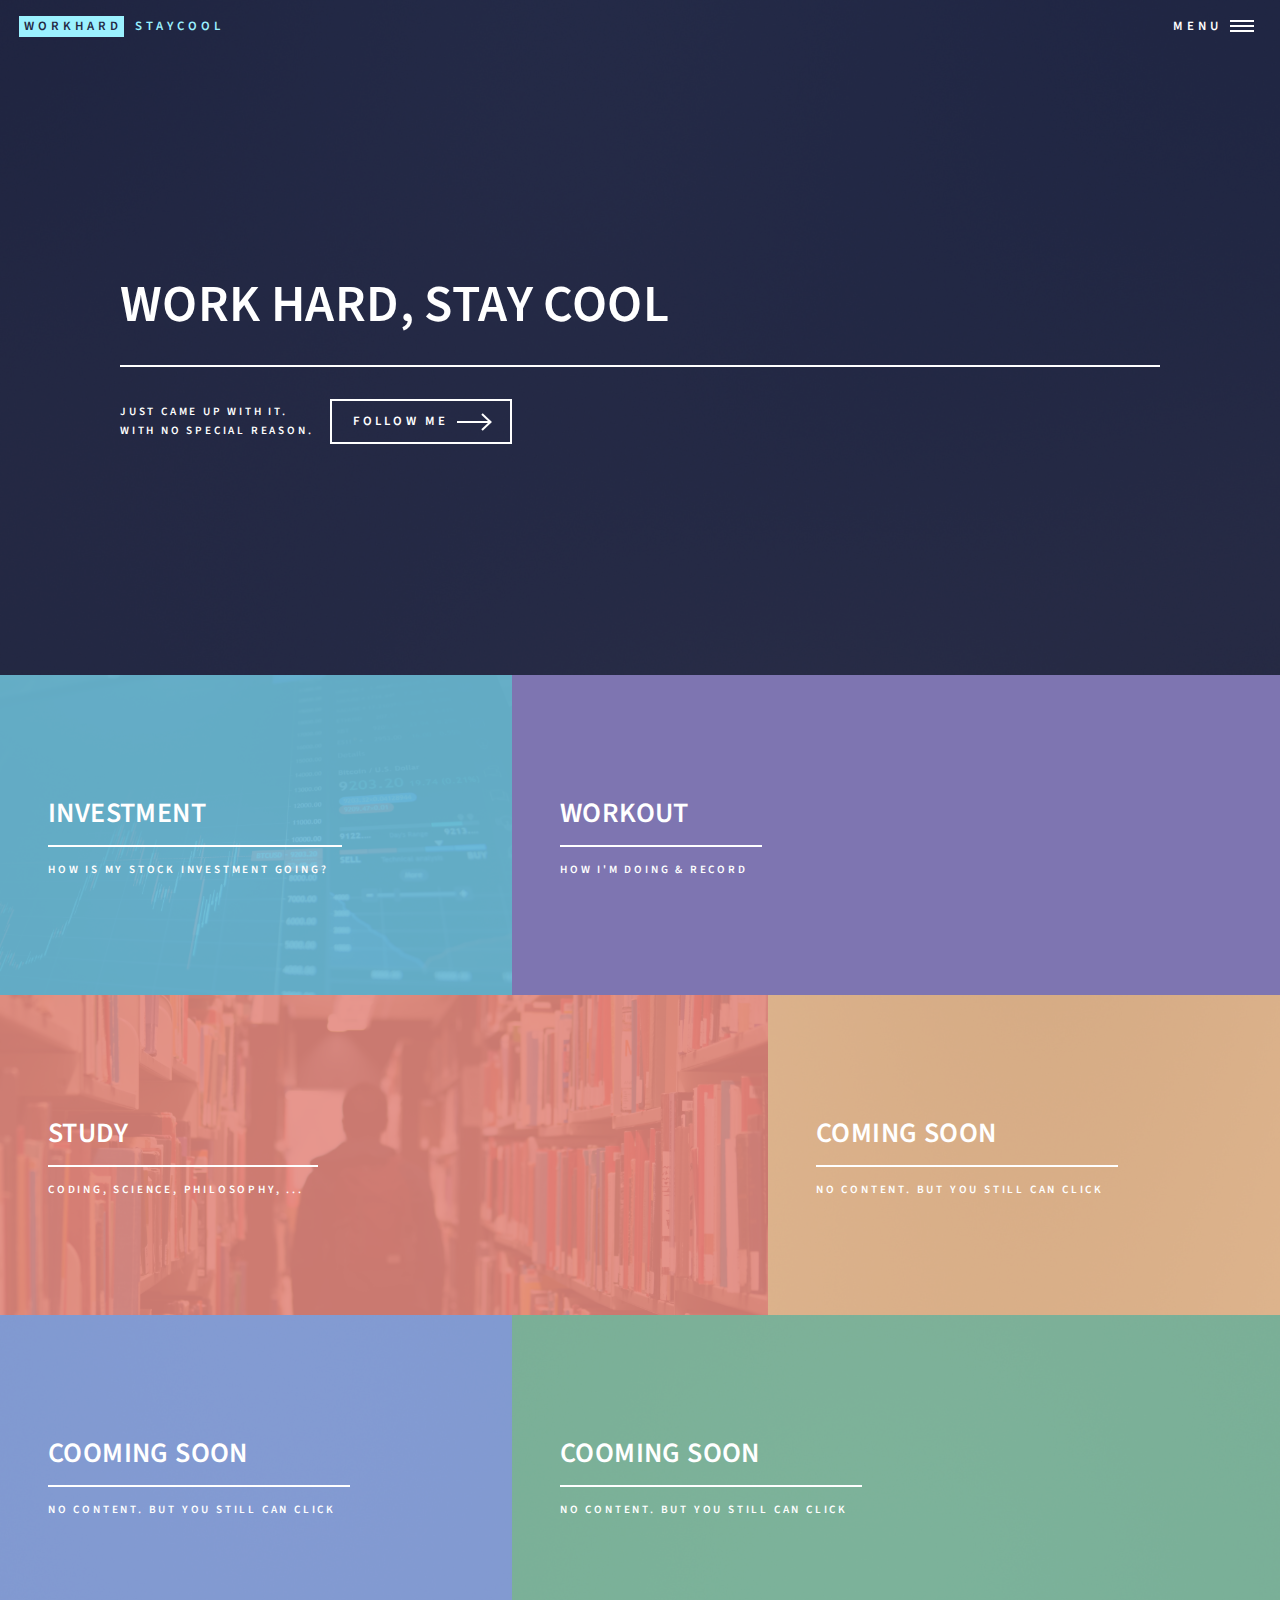
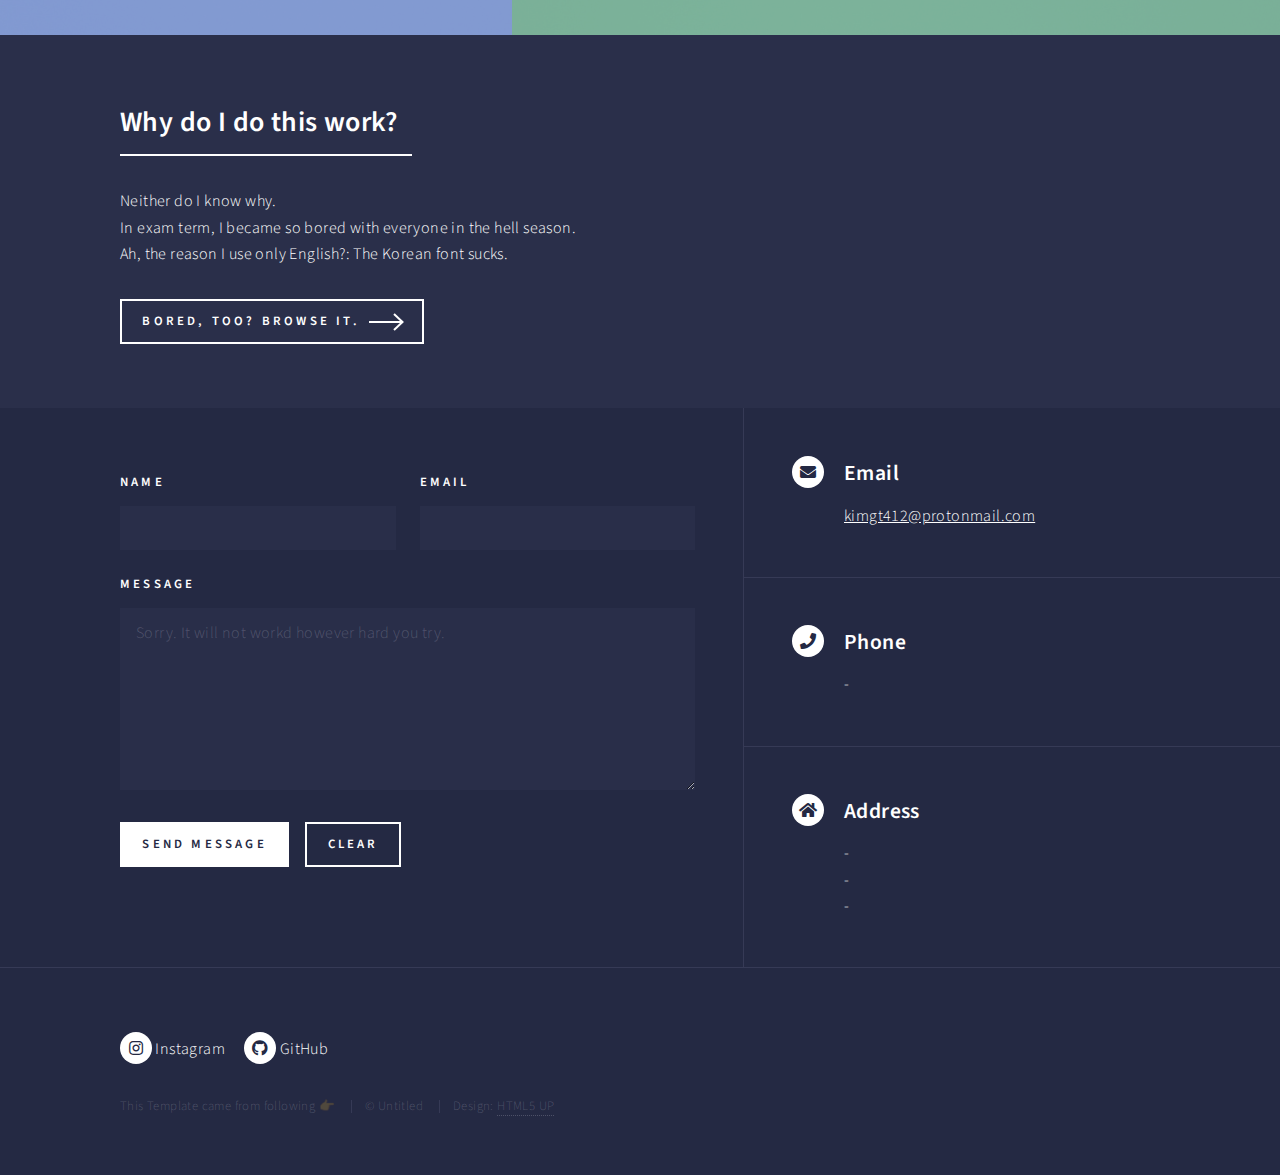
==== commit bf1e10e9: "1차 수정" ====
--- a/index.html
+++ b/index.html
@@ -30,9 +30,9 @@
 					<nav id="menu">
 						<ul class="links">
 							<li><a href="index.html">Home</a></li>
-							<li><a href="landing.html">Landing</a></li>
-							<li><a href="generic.html">Generic</a></li>
-							<li><a href="elements.html">Elements</a></li>
+							<li><a href="https://www.youtube.com/watch?v=XioVfc11zVY&pp=ygUN7KO87IudIOuLqO2DgA%3D%3D">INVESTMENT</a></li>
+							<li><a href="workout.html">WORKOUT</a></li>
+							<li><a href="elements.html">STUDY</a></li>
 						</ul>
 						<!-- <ul class="actions stacked">
 							<li><a href="#" class="button primary fit">Get Started</a></li>
@@ -44,7 +44,7 @@
 					<section id="banner" class="major">
 						<div class="inner">
 							<header class="major">
-								<h1>I may say : Stay Cool</h1>
+								<h1>WORK HARD, STAY COOL</h1>
 							</header>
 							<div class="content">
 								<p>Just came up with it.<br />
@@ -66,7 +66,7 @@
 										<img src="images/photo-stock.jpg" alt="주식" />  <!-- images 파일에 넣어서 적용시켜야 한다! -->
 									</span>
 									<header class="major">
-										<h3><a href="landing copy.html" class="link">INVESTMENT</a></h3>
+										<h3><a href="https://www.youtube.com/watch?v=XioVfc11zVY&pp=ygUN7KO87IudIOuLqO2DgA%3D%3D" class="link">INVESTMENT</a></h3>
 										<p>HOW IS MY STOCK INVESTMENT GOING?</p>
 									</header>
 								</article>
@@ -216,4 +216,4 @@
 			<script src="assets/js/main.js"></script>
 
 	</body>
-</html>+</html>
--- a/assets/css/main.css
+++ b/assets/css/main.css
@@ -97,6 +97,13 @@
 	*, *:before, *:after {
 		box-sizing: inherit;
 	}
+
+	/* 가장 아래 공백 컨테이너 추가 */
+	/* .container {
+		background: #242943;
+		width: 100%;
+		height: 1000px;
+	} */
 
 	body {
 		background: #242943;
@@ -2365,6 +2372,30 @@
 			}
 
 		}
+
+/* post 추가 */
+
+	.post {
+		margin-left: 290px;
+		margin-right: 290px;
+		margin-bottom: 100px;
+	}
+
+	#wrapper > * > .post {
+		border-style: none;
+	}
+
+	/* .post > * > img {
+		display: flex;
+	} */
+
+/* 하트 및 댓글 footer */
+
+	.stats {
+		margin-left: 130px;
+	}
+
+
 
 /* Pagination */
 
@@ -3952,4 +3983,4 @@
 			transform: none;
 			opacity: 1;
 			visibility: visible;
-		}+		}
